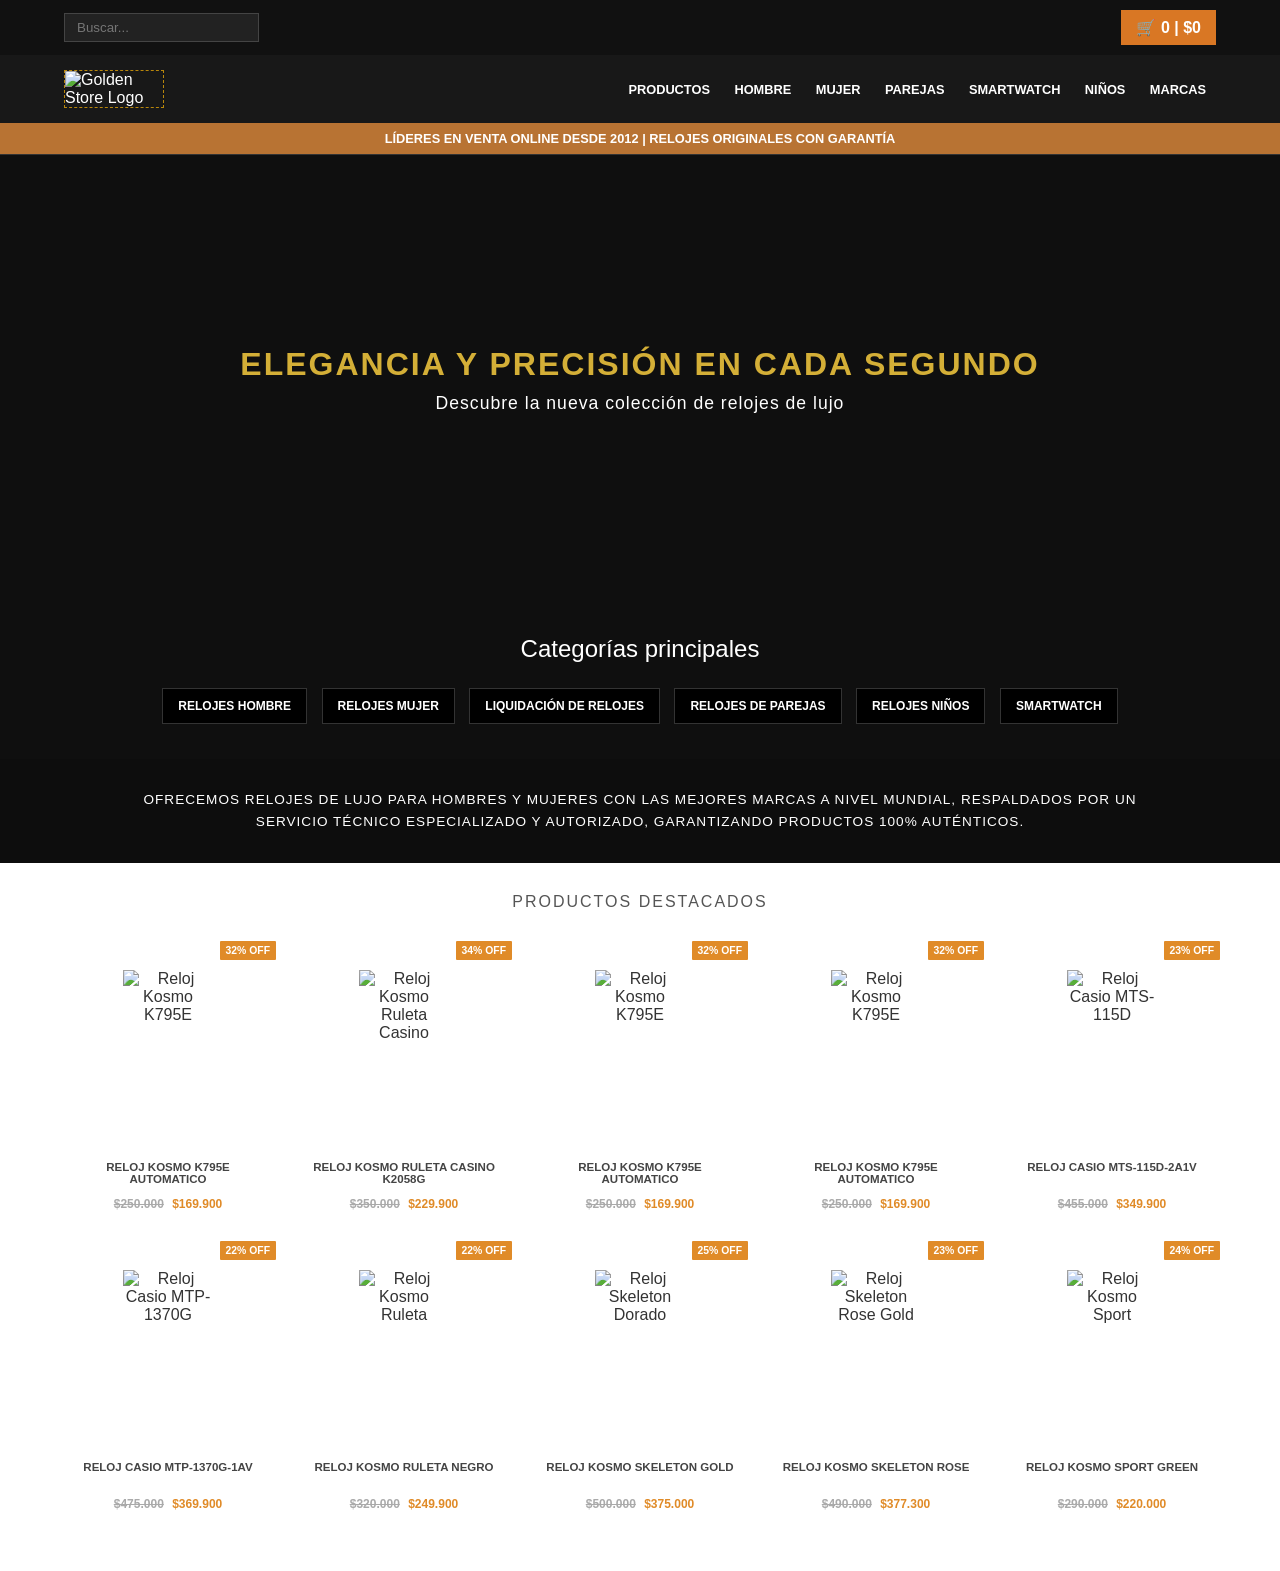
==== index.html @ 700bbf22 "subida de avances" ====
<!DOCTYPE html>
<html lang="es">

<head>
    <meta charset="UTF-8">
    <meta name="viewport" content="width=device-width, initial-scale=1.0">
    <title>Golden Store - Relojes de Lujo</title>
    <link rel="stylesheet" href="css/styles.css">
</head>

<body class="main-page">

    <!-- ENCABEZADO -->
    <header class="main-header">
        <div class="top-bar">
            <input type="text" placeholder="Buscar..." class="search-input">
            <div class="cart-box">
                🛒 <span>0</span> | $0
            </div>
        </div>

        <div class="nav-container">
            <div class="logo-box">
                <!-- REEMPLAZAR CON TU LOGO -->
                <img src="https://acdn-us.mitiendanube.com/stores/804/588/themes/common/logo-1109339747-1722646705-121a101efdd62d9919ad9bfa200c9b101722646705-480-0.webp"
                    alt="Golden Store Logo" class="logo-placeholder-small">
            </div>
            <nav class="nav-links">
                <a href="productos.html">PRODUCTOS</a>
                <a href="hombre.html">HOMBRE</a>
                <a href="mujer.html">MUJER</a>
                <a href="parejas.html">PAREJAS</a>
                <a href="smartwatch.html">SMARTWATCH</a>
                <a href="niños.html">NIÑOS</a>
                <a href="marcas.html">MARCAS</a>
            </nav>
        </div>

        <div class="announcement-bar">
            LÍDERES EN VENTA ONLINE DESDE 2012 | RELOJES ORIGINALES CON GARANTÍA
        </div>
    </header>

    <!-- BANNER PRINCIPAL CON VIDEO -->
    <section class="hero-banner">
        <div class="banner-video-container">
            <!-- Reemplaza 'video-reloj.mp4' por la ruta de tu video descargado -->
            <video autoplay muted loop playsinline class="banner-video">
                <source src="img y videos/video del baner1.mp4" type="video/mp4">
            </video>
            <div class="banner-overlay">
                <h2>ELEGANCIA Y PRECISIÓN EN CADA SEGUNDO</h2>
                <p>Descubre la nueva colección de relojes de lujo</p>
            </div>
        </div>
    </section>

    <!-- CATEGORÍAS PRINCIPALES -->
    <section class="categories-section">
        <h2>Categorías principales</h2>
        <div class="category-grid">
            <a href="hombre.html"><button>RELOJES HOMBRE</button></a>
            <a href="mujer.html"><button>RELOJES MUJER</button></a>
            <a href="liquidacion.html"><button>LIQUIDACIÓN DE RELOJES</button></a>
            <a href="parejas.html"><button>RELOJES DE PAREJAS</button></a>
            <a href="ninos.html"><button>RELOJES NIÑOS</button></a>
            <a href="smartwatch.html"><button>SMARTWATCH</button></a>
        </div>
    </section>

    <!-- SECCIÓN DE PRODUCTOS DESTACADOS -->
    <section class="products-section">
        <!-- Banner de texto intermedio -->
        <div class="banner-info">
            <p>OFRECEMOS RELOJES DE LUJO PARA HOMBRES Y MUJERES CON LAS MEJORES MARCAS A NIVEL MUNDIAL, RESPALDADOS POR
                UN SERVICIO TÉCNICO ESPECIALIZADO Y AUTORIZADO, GARANTIZANDO PRODUCTOS 100% AUTÉNTICOS.</p>
        </div>

        <h2 class="section-title">PRODUCTOS DESTACADOS</h2>

        <!-- GRID DE 10 PRODUCTOS (2 FILAS X 5 COLUMNAS) -->
        <div class="products-grid">

            <!-- Tarjeta 1 -->
            <div class="product-card">
                <span class="discount-badge">32% OFF</span>
                <div class="img-container">
                    <!-- Espacio marcado para tu foto -->
                    <img src="https://acdn-us.mitiendanube.com/stores/804/588/products/5464894-3-485594ab2aad07e55a17599570785287-1024-1024.webp"
                        alt="Reloj Kosmo K795E" class="product-img-placeholder">
                </div>
                <h3 class="product-title">RELOJ KOSMO K795E AUTOMATICO</h3>
                <div class="product-price">
                    <span class="old-price">$250.000</span>
                    <span class="current-price">$169.900</span>
                </div>
            </div>

            <!-- Tarjeta 2 -->
            <div class="product-card">
                <span class="discount-badge">34% OFF</span>
                <div class="img-container">
                    <img src="https://acdn-us.mitiendanube.com/stores/804/588/products/mt1009-1-7d71318b96ad6e73a617600566812181-640-01-484c6f9e5a33d0035517604871776343-320-0.webp"
                        alt="Reloj Kosmo Ruleta Casino" class="product-img-placeholder">
                </div>
                <h3 class="product-title">RELOJ KOSMO RULETA CASINO K2058G</h3>
                <div class="product-price">
                    <span class="old-price">$350.000</span>
                    <span class="current-price">$229.900</span>
                </div>
            </div>

            <!-- Tarjeta 3 -->
            <div class="product-card">
                <span class="discount-badge">32% OFF</span>
                <div class="img-container">
                    <img src="https://acdn-us.mitiendanube.com/stores/804/588/products/5464894-2-9d4c5bad5b0ba0a00817599570619394-320-0.webp"
                        alt="Reloj Kosmo K795E" class="product-img-placeholder">
                </div>
                <h3 class="product-title">RELOJ KOSMO K795E AUTOMATICO</h3>
                <div class="product-price">
                    <span class="old-price">$250.000</span>
                    <span class="current-price">$169.900</span>
                </div>
            </div>

            <!-- Tarjeta 4 -->
            <div class="product-card">
                <span class="discount-badge">32% OFF</span>
                <div class="img-container">
                    <img src="https://acdn-us.mitiendanube.com/stores/804/588/products/5464894-1-ce02cc224b5d633dd817599569428367-320-0.webp"
                        alt="Reloj Kosmo K795E" class="product-img-placeholder">
                </div>
                <h3 class="product-title">RELOJ KOSMO K795E AUTOMATICO</h3>
                <div class="product-price">
                    <span class="old-price">$250.000</span>
                    <span class="current-price">$169.900</span>
                </div>
            </div>

            <!-- Tarjeta 5 -->
            <div class="product-card">
                <span class="discount-badge">23% OFF</span>
                <div class="img-container">
                    <img src="https://acdn-us.mitiendanube.com/stores/804/588/products/mts-115d-2a1v1-ef035276d5104d1dc017598817472560-320-0.webp"
                        alt="Reloj Casio MTS-115D" class="product-img-placeholder">
                </div>
                <h3 class="product-title">RELOJ CASIO MTS-115D-2A1V</h3>
                <div class="product-price">
                    <span class="old-price">$455.000</span>
                    <span class="current-price">$349.900</span>
                </div>
            </div>

            <!-- Tarjeta 6 -->
            <div class="product-card">
                <span class="discount-badge">22% OFF</span>
                <div class="img-container">
                    <img src="https://acdn-us.mitiendanube.com/stores/804/588/products/mtp-1370g-1av1-8e84335b30bfa646cb17591162403147-320-0.webp"
                        alt="Reloj Casio MTP-1370G" class="product-img-placeholder">
                </div>
                <h3 class="product-title">RELOJ CASIO MTP-1370G-1AV</h3>
                <div class="product-price">
                    <span class="old-price">$475.000</span>
                    <span class="current-price">$369.900</span>
                </div>
            </div>

            <!-- Tarjeta 7 -->
            <div class="product-card">
                <span class="discount-badge">22% OFF</span>
                <div class="img-container">
                    <img src="https://acdn-us.mitiendanube.com/stores/804/588/products/4864866-3-079ec9b828c55a708017617956526848-320-0.webp"
                        alt="Reloj Kosmo Ruleta" class="product-img-placeholder">
                </div>
                <h3 class="product-title">RELOJ KOSMO RULETA NEGRO</h3>
                <div class="product-price">
                    <span class="old-price">$320.000</span>
                    <span class="current-price">$249.900</span>
                </div>
            </div>

            <!-- Tarjeta 8 -->
            <div class="product-card">
                <span class="discount-badge">25% OFF</span>
                <div class="img-container">
                    <img src="https://acdn-us.mitiendanube.com/stores/804/588/products/4864866-2-314542e324bf3ab77917617958418824-320-0.webp"
                        alt="Reloj Skeleton Dorado" class="product-img-placeholder">
                </div>
                <h3 class="product-title">RELOJ KOSMO SKELETON GOLD</h3>
                <div class="product-price">
                    <span class="old-price">$500.000</span>
                    <span class="current-price">$375.000</span>
                </div>
            </div>

            <!-- Tarjeta 9 -->
            <div class="product-card">
                <span class="discount-badge">23% OFF</span>
                <div class="img-container">
                    <img src="https://acdn-us.mitiendanube.com/stores/804/588/products/1002523656-f0d60dac17139f8da917846883118616-320-0.webp"
                        alt="Reloj Skeleton Rose Gold" class="product-img-placeholder">
                </div>
                <h3 class="product-title">RELOJ KOSMO SKELETON ROSE</h3>
                <div class="product-price">
                    <span class="old-price">$490.000</span>
                    <span class="current-price">$377.300</span>
                </div>
            </div>

            <!-- Tarjeta 10 -->
            <div class="product-card">
                <span class="discount-badge">24% OFF</span>
                <div class="img-container">
                    <img src="https://acdn-us.mitiendanube.com/stores/804/588/products/9831e-0520-2-74c8d9e405bc6cef3e17617970070273-320-0.webp"
                        alt="Reloj Kosmo Sport" class="product-img-placeholder">
                </div>
                <h3 class="product-title">RELOJ KOSMO SPORT GREEN</h3>
                <div class="product-price">
                    <span class="old-price">$290.000</span>
                    <span class="current-price">$220.000</span>
                </div>
            </div>

        </div>
    </section>

</body>

</html>
---- css/styles.css ----
/* ==========================================
   1. RESETEO Y ESTILOS GENERALES
   ========================================== */
   * {
    box-sizing: border-box;
    margin: 0;
    padding: 0;
    font-family: 'Arial', sans-serif;
  }
  
  body {
    background-color: #0f0f0f;
    color: #ffffff;
  }
  
  /* MARCADORES PARA TUS IMÁGENES / LOGOS */
  .logo-placeholder {
    max-width: 160px;
    border: 2px dashed #b8860b;
    padding: 5px;
    margin-bottom: 15px;
  }
  
  .logo-placeholder-small {
    max-width: 100px;
    border: 1px dashed #b8860b;
  }
  
  /* ==========================================
     2. PÁGINA DE LOGIN (login.html)
     ========================================== */
  .login-page {
    display: flex;
    justify-content: center;
    align-items: center;
    min-height: 100vh;
    background: #121212;
  }
  
  .login-card {
    background: #1a1a1a;
    padding: 40px;
    border-radius: 8px;
    border: 1px solid #333;
    width: 100%;
    max-width: 380px;
    text-align: center;
    box-shadow: 0 10px 30px rgba(0, 0, 0, 0.7);
  }
  
  .login-card h2 {
    font-size: 1.1rem;
    text-transform: uppercase;
    margin-bottom: 20px;
    letter-spacing: 1px;
  }
  
  .input-group {
    text-align: left;
    margin-bottom: 15px;
  }
  
  .input-group label {
    display: block;
    font-size: 0.8rem;
    color: #bbb;
    margin-bottom: 5px;
  }
  
  .input-group input {
    width: 100%;
    padding: 10px;
    background: #262626;
    border: 1px solid #444;
    color: #fff;
    border-radius: 4px;
    outline: none;
  }
  
  .btn-ingresar {
    display: block;
    width: 100%;
    padding: 12px;
    background: #b8860b;
    color: #000;
    font-weight: bold;
    text-decoration: none;
    border-radius: 4px;
    margin-top: 20px;
    text-align: center;
    transition: 0.3s ease;
  }
  
  .btn-ingresar:hover {
    background: #ffd700;
  }
  
  /* ==========================================
     3. PÁGINA DE CARGA Y SPINNER (loading.html)
     ========================================== */
  .loading-page {
    display: flex;
    justify-content: center;
    align-items: center;
    min-height: 100vh;
    background-color: #0d0d0d;
  }
  
  .spinner-box {
    text-align: center;
  }
  
  /* Reloj maquetado con CSS */
  .clock-spinner {
    width: 85px;
    height: 85px;
    border: 4px solid #b8860b;
    border-radius: 50%;
    position: relative;
    margin: 0 auto 20px auto;
    box-shadow: 0 0 25px rgba(184, 134, 11, 0.5);
  }
  
  .hand {
    position: absolute;
    background: #b8860b;
    border-radius: 2px;
    transform-origin: bottom center;
    left: 50%;
    bottom: 50%;
  }
  
  /* La manecilla del reloj gira completando giros continuos durante los 3.5s */
  .hour-hand {
    width: 4px;
    height: 25px;
    margin-left: -2px;
    animation: spin 1.8s linear infinite;
  }
  
  .minute-hand {
    width: 2px;
    height: 36px;
    margin-left: -1px;
    animation: spin 0.5s linear infinite;
  }
  
  .loading-text {
    color: #b8860b;
    font-size: 0.95rem;
    letter-spacing: 3px;
    font-weight: bold;
    animation: pulseText 1.2s infinite ease-in-out;
  }
  
  /* Animaciones */
  @keyframes spin {
    from { transform: rotate(0deg); }
    to { transform: rotate(360deg); }
  }
  
  @keyframes pulseText {
    0%, 100% { opacity: 0.4; }
    50% { opacity: 1; }
  }
  
  /* ==========================================
     4. TIENDA PRINCIPAL (index.html)
     ========================================== */
  .main-header {
    background: #181818;
    border-bottom: 1px solid #333;
  }
  
  .top-bar {
    display: flex;
    justify-content: space-between;
    align-items: center;
    padding: 10px 5%;
    background: #111;
  }
  
  .search-input {
    padding: 6px 12px;
    background: #222;
    border: 1px solid #444;
    color: #fff;
  }
  
  .cart-box {
    background: #d97724;
    padding: 8px 15px;
    font-weight: bold;
  }
  
  .nav-container {
    display: flex;
    align-items: center;
    justify-content: space-between;
    padding: 15px 5%;
  }
  
  .nav-links a {
    color: #fff;
    text-decoration: none;
    margin: 0 10px;
    font-size: 0.8rem;
    font-weight: bold;
  }
  
  .announcement-bar {
    background: #b87333;
    text-align: center;
    padding: 8px;
    font-size: 0.8rem;
    font-weight: bold;
  }
  
  .hero-banner {
    padding: 40px 5%;
    text-align: center;
  }
  
  .banner-placeholder {
    border: 2px dashed #555;
    padding: 60px 20px;
    background: #181818;
  }
  
  .categories-section {
    padding: 30px 5%;
    text-align: center;
  }
  
  .categories-section h2 {
    margin-bottom: 20px;
    font-weight: normal;
  }
  
  .category-grid button {
    background: #000;
    color: #fff;
    border: 1px solid #333;
    padding: 10px 15px;
    margin: 5px;
    cursor: pointer;
    font-size: 0.75rem;
    font-weight: bold;
  }
  /* ==========================================
   5. SECCIÓN DE PRODUCTOS (GRID DE 5 COLUMNAS)
   ========================================== */
.products-section {
    background-color: #ffffff; /* Fondo blanco igual a la imagen original */
    color: #333;
    padding-bottom: 50px;
  }
  
  /* Banner de texto informativo en fondo negro */
  .banner-info {
    background-color: #0d0d0d;
    color: #ffffff;
    text-align: center;
    padding: 30px 10%;
    font-size: 0.85rem;
    line-height: 1.6;
    letter-spacing: 1px;
  }
  
  .section-title {
    text-align: center;
    font-size: 1rem;
    letter-spacing: 2px;
    color: #555;
    margin: 30px 0;
    text-transform: uppercase;
    font-weight: normal;
  }
  
  /* Distribución de 5 columnas usando CSS Grid */
  .products-grid {
    display: grid;
    grid-template-columns: repeat(5, 1fr); /* 5 columnas iguales */
    gap: 20px;
    max-width: 1200px;
    margin: 0 auto;
    padding: 0 20px;
  }
  
  /* Tarjeta individual de producto */
  .product-card {
    position: relative;
    background-color: #fff;
    text-align: center;
    padding: 10px;
    display: flex;
    flex-direction: column;
    align-items: center;
    transition: transform 0.2s ease;
  }
  
  .product-card:hover {
    transform: translateY(-4px); /* Efecto elevación al pasar el ratón */
  }
  
  /* Badge / Etiqueta de Descuento en la esquina */
  .discount-badge {
    position: absolute;
    top: 0;
    right: 0;
    background-color: #e08b28; /* Naranja/Dorado característico */
    color: #fff;
    font-size: 0.65rem;
    font-weight: bold;
    padding: 4px 6px;
    border-radius: 1px;
  }
  
  /* Contenedor e imágenes */
  .img-container {
    width: 100%;
    height: 180px;
    display: flex;
    justify-content: center;
    align-items: center;
    margin-top: 15px;
    margin-bottom: 15px;
  }
  
  .product-img-placeholder {
    max-height: 100%;
    max-width: 100%;
    object-fit: contain;
    border: 1px  #ccc; /* Guía para ver el espacio de la foto */
    padding: 4px;
  }
  
  /* Título de los productos */
  .product-title {
    font-size: 0.72rem;
    color: #444;
    font-weight: bold;
    margin-bottom: 8px;
    height: 28px; /* Mantiene alineados los títulos de 2 líneas */
    display: -webkit-box;
    -webkit-line-clamp: 2;
    -webkit-box-orient: vertical;
    overflow: hidden;
  }
  
  /* Precios */
  .product-price {
    font-size: 0.75rem;
    font-weight: bold;
  }
  
  .old-price {
    color: #aaa;
    text-decoration: line-through;
    margin-right: 5px;
  }
  
  .current-price {
    color: #e08b28; /* Dorado/Naranja de oferta */
  }
  
  /* Adaptación responsive para pantallas más pequeñas */
  @media (max-width: 1024px) {
    .products-grid {
      grid-template-columns: repeat(3, 1fr); /* 3 columnas en tablets */
    }
  }
  
  @media (max-width: 600px) {
    .products-grid {
      grid-template-columns: repeat(2, 1fr); /* 2 columnas en celulares */
    }
  }
  /* BANNER PRINCIPAL CON VIDEO */
.hero-banner {
  width: 100%;
  height: 450px; /* Ajusta la altura a tu gusto */
  position: relative;
  overflow: hidden;
}

.banner-video-container {
  width: 100%;
  height: 100%;
  position: relative;
  display: flex;
  align-items: center;
  justify-content: center;
}

.banner-video {
  position: absolute;
  top: 50%;
  left: 50%;
  min-width: 100%;
  min-height: 100%;
  transform: translate(-50%, -50%);
  object-fit: cover;
  z-index: 1;
}

.banner-overlay {
  position: relative;
  z-index: 2;
  width: 100%;
  height: 100%;
  display: flex;
  flex-direction: column;
  justify-content: center;
  align-items: center;
  text-align: center;
  padding: 20px;
}

.banner-overlay h2 {
  color: #d4af37; /* Color dorado */
  font-size: 2rem;
  letter-spacing: 2px;
  margin-bottom: 10px;
  text-transform: uppercase;
}

.banner-overlay p {
  color: #ffffff;
  font-size: 1.1rem;
  letter-spacing: 1px;
}
/* ==========================================
   1. BANNER CON GALERÍA AUTOMÁTICA EN CSS PURO
   ========================================== */
   .top-gallery-banner {
    width: 100%;
    height: 450px;
    position: relative;
    overflow: hidden;
    background-color: #0d0d0d;
  }
  
  .css-slider {
    width: 100%;
    height: 100%;
    position: relative;
  }
  
  .slide {
    position: absolute;
    top: 0;
    left: 0;
    width: 100%;
    height: 100%;
    background-size: cover;
    background-position: center;
    opacity: 0;
    animation: cssGallery 12s infinite;
  }
  
  /* Rutas de imágenes de la galería del Banner */
  .slide.bg1 {
    background-image: url('https://luxus.com.co/wp-content/uploads/2023/05/2-1.png');
    animation-delay: 0s;
  }
  
  .slide.bg2 {
    background-image: url('https://www.pulsocol.com/cdn/shop/files/825_plata_azul.png?v=1782242261&width=533');
    animation-delay: 3s;
  }
  
  .slide.bg3 {
    background-image: url('https://encrypted-tbn0.gstatic.com/images?q=tbn:ANd9GcSp7MEE0gsI6whPCcMZhzARbDqvWRv-3C-NlRiD8Ce8DyYevtiJm5HzgpfF&s=10');
    animation-delay: 6s;
  }
  .slide.bg4 {
    background-image: url('https://encrypted-tbn0.gstatic.com/images?q=tbn:ANd9GcQKnZ8E3-a3CPowbOcv_2p5upPUJICz5cpk5iBHPHr-1t7dnWHmqSYR3MU&s=10');
    animation-delay: 9s;
  }
  .slide.bg5 {
    background-image: url('https://encrypted-tbn0.gstatic.com/images?q=tbn:ANd9GcQW-OtM7Ke4jpIE7SLAO1KYQDwnrJKusdOrdBWZeSdCtZiMbV7075kjIAU&s=10');
    animation-delay: 12s;
  }
  /* Animación de fundido suave */
  @keyframes cssGallery {
    0% { opacity: 0; }
    10% { opacity: 1; }
    33% { opacity: 1; }
    43% { opacity: 0; }
    100% { opacity: 0; }
  }
  
  .banner-overlay-text {
    position: absolute;
    top: 0;
    left: 0;
    width: 100%;
    height: 100%;
    background: rgba(0, 0, 0, 0.5); /* Sombra para legibilidad del texto */
    display: flex;
    flex-direction: column;
    justify-content: center;
    align-items: center;
    text-align: center;
    padding: 20px;
    z-index: 2;
  }
  
  .banner-overlay-text h2 {
    color: #d4af37;
    font-size: 2.2rem;
    letter-spacing: 3px;
    margin-bottom: 10px;
    text-shadow: 0 2px 4px rgba(0, 0, 0, 0.8);
  }
  
  .banner-overlay-text p {
    color: #ffffff;
    font-size: 1.1rem;
    letter-spacing: 1px;
  }
  
  /* ==========================================
     2. EFECTO HOVER EN PRODUCTOS CON CSS PURO
     ========================================== */
  .img-container {
    position: relative;
    width: 100%;
    height: 180px;
    display: flex;
    justify-content: center;
    align-items: center;
  }
  
  .img-container img {
    position: absolute;
    top: 0;
    left: 50%;
    transform: translateX(-50%);
    max-height: 450px;
    max-width: 100%;
    object-fit: contain;
    transition: opacity 0.4s ease-in-out, transform 0.3s ease;
  }
  
  /* La segunda imagen se oculta por defecto */
  .img-container .img-hover {
    opacity: 0;
  }
  
  /* Al pasar el ratón por encima del contenedor de la tarjeta */
  .product-card:hover .img-main {
    opacity: 0; /* Desaparece la primera */
  }
  
  .product-card:hover .img-hover {
    opacity: 1; /* Aparece la segunda */
    transform: translateX(-50%) scale(1.05); /* Efecto leve de zoom */
  }
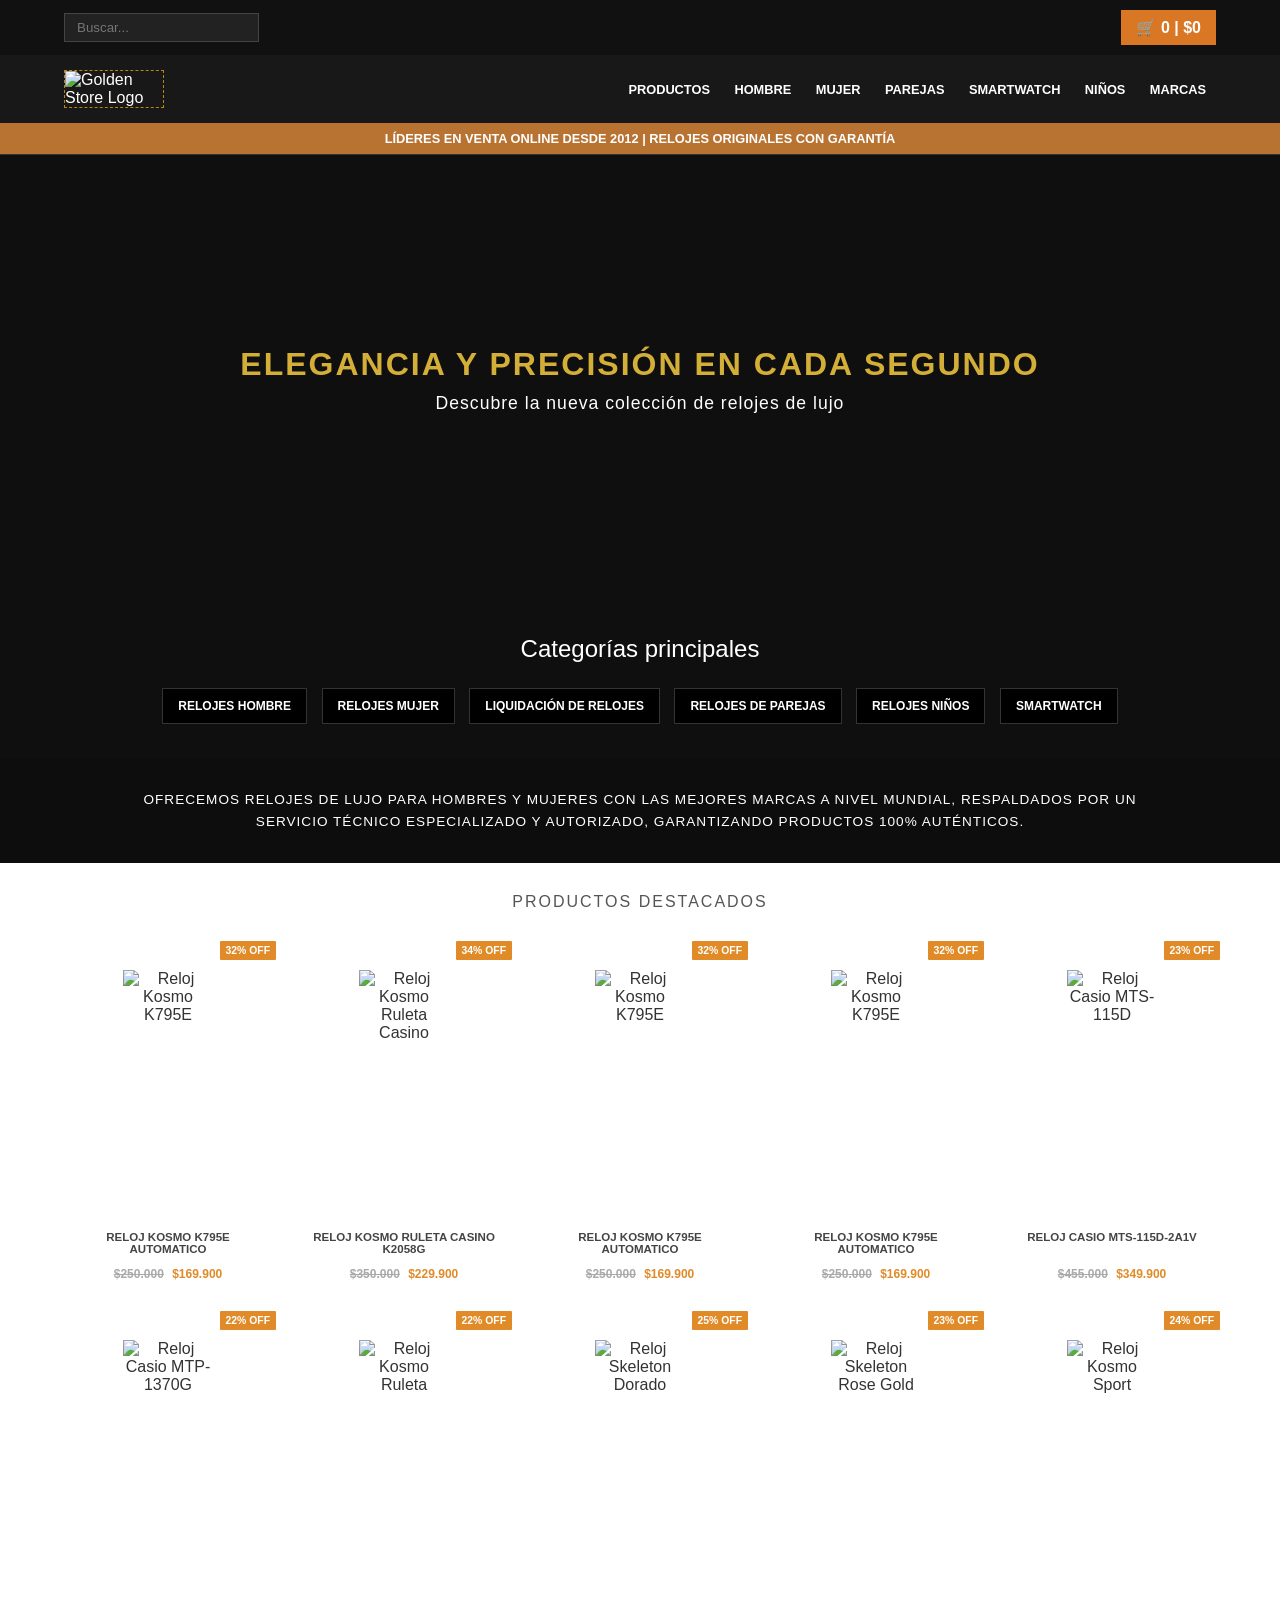
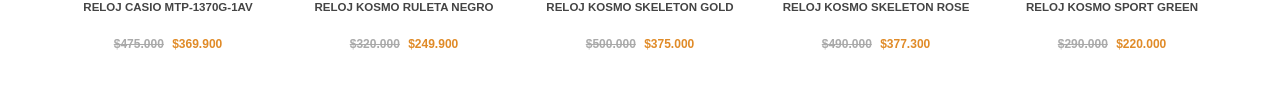
==== commit 3ddeccc9: "rte" ====
--- a/index.html
+++ b/index.html
@@ -31,7 +31,7 @@
                 <a href="mujer.html">MUJER</a>
                 <a href="parejas.html">PAREJAS</a>
                 <a href="smartwatch.html">SMARTWATCH</a>
-                <a href="niños.html">NIÑOS</a>
+                <a href="ninos.html">NIÑOS</a>
                 <a href="marcas.html">MARCAS</a>
             </nav>
         </div>
--- a/css/styles.css
+++ b/css/styles.css
@@ -319,7 +319,7 @@
   /* Contenedor e imágenes */
   .img-container {
     width: 100%;
-    height: 180px;
+    height: 250px;
     display: flex;
     justify-content: center;
     align-items: center;
@@ -343,7 +343,6 @@
     margin-bottom: 8px;
     height: 28px; /* Mantiene alineados los títulos de 2 líneas */
     display: -webkit-box;
-    -webkit-line-clamp: 2;
     -webkit-box-orient: vertical;
     overflow: hidden;
   }
@@ -527,7 +526,7 @@
   .img-container {
     position: relative;
     width: 100%;
-    height: 180px;
+    height: 250px;
     display: flex;
     justify-content: center;
     align-items: center;
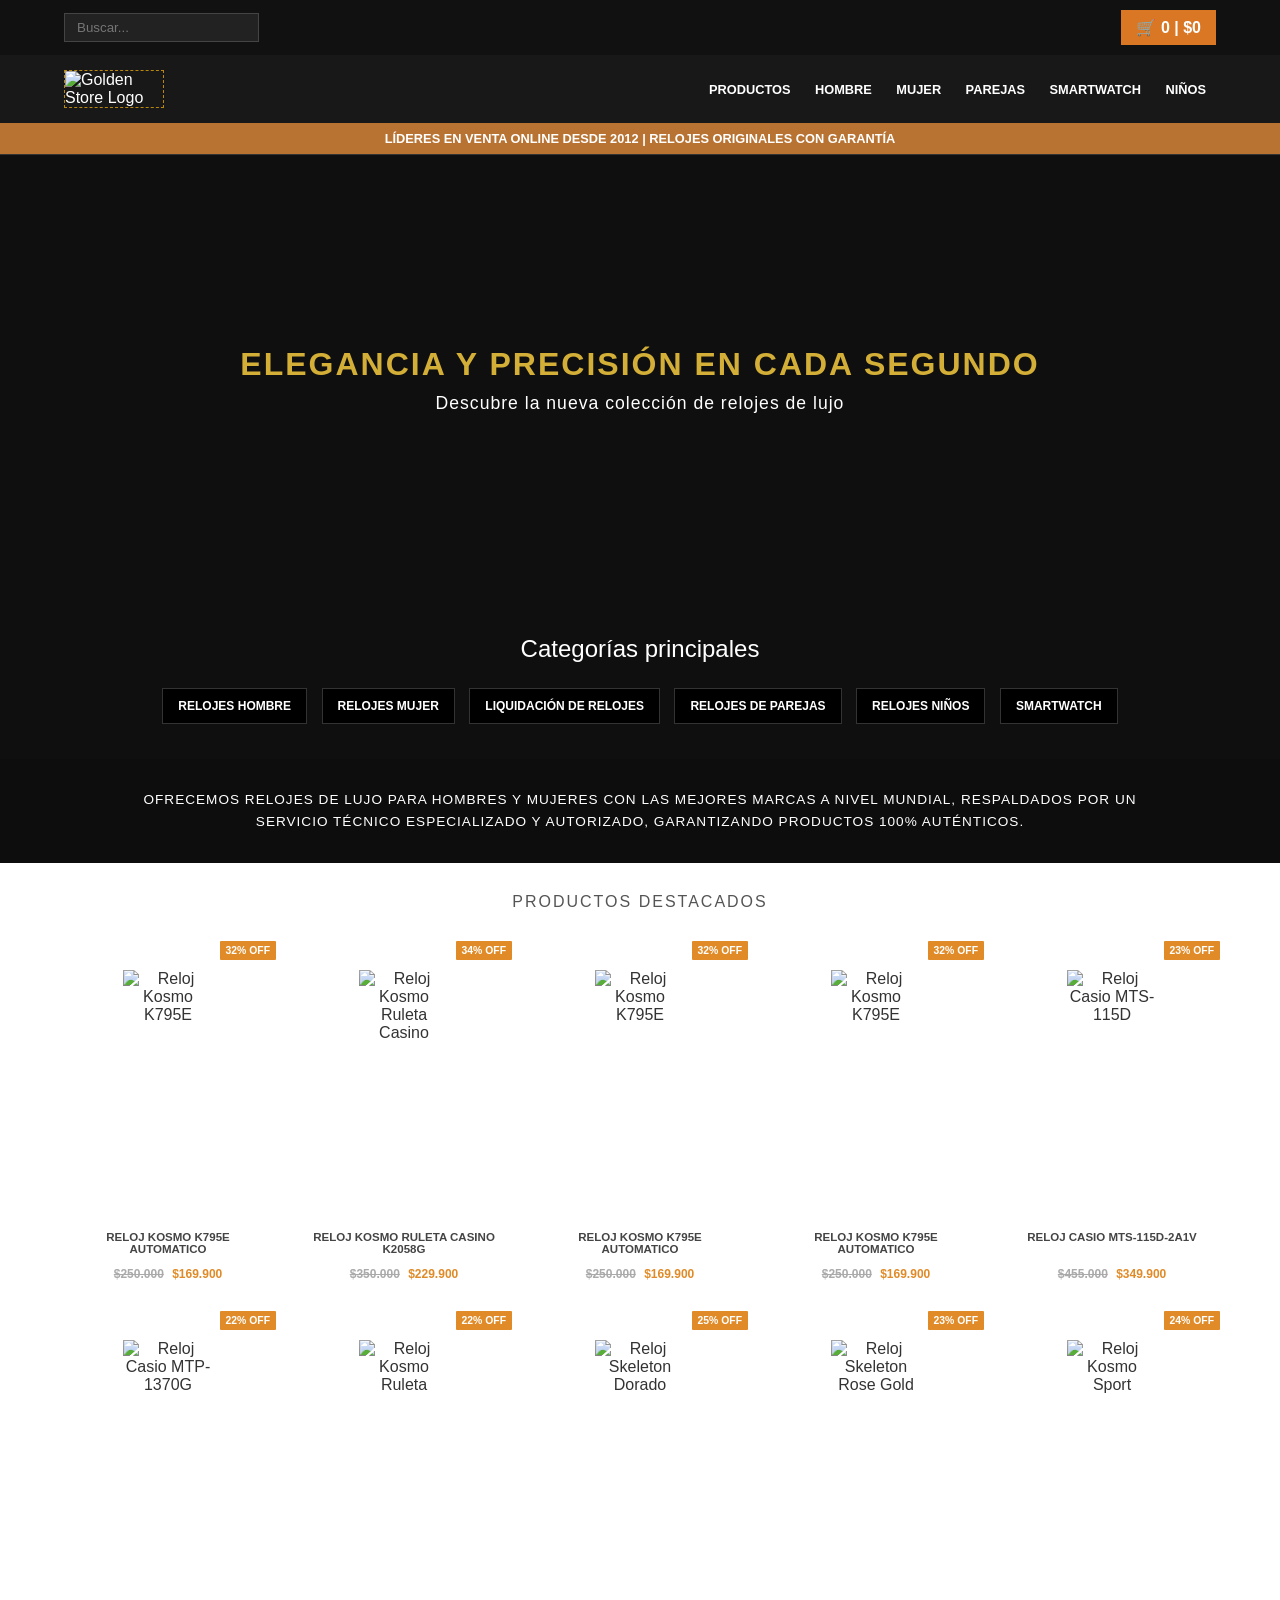
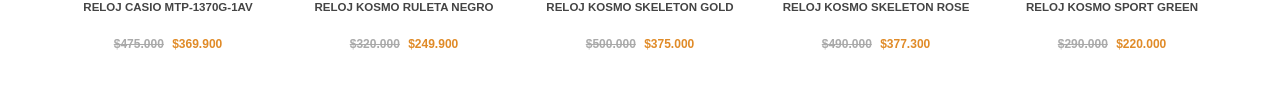
==== commit e6166fb0: "subida3" ====
--- a/index.html
+++ b/index.html
@@ -32,7 +32,6 @@
                 <a href="parejas.html">PAREJAS</a>
                 <a href="smartwatch.html">SMARTWATCH</a>
                 <a href="ninos.html">NIÑOS</a>
-                <a href="marcas.html">MARCAS</a>
             </nav>
         </div>
 
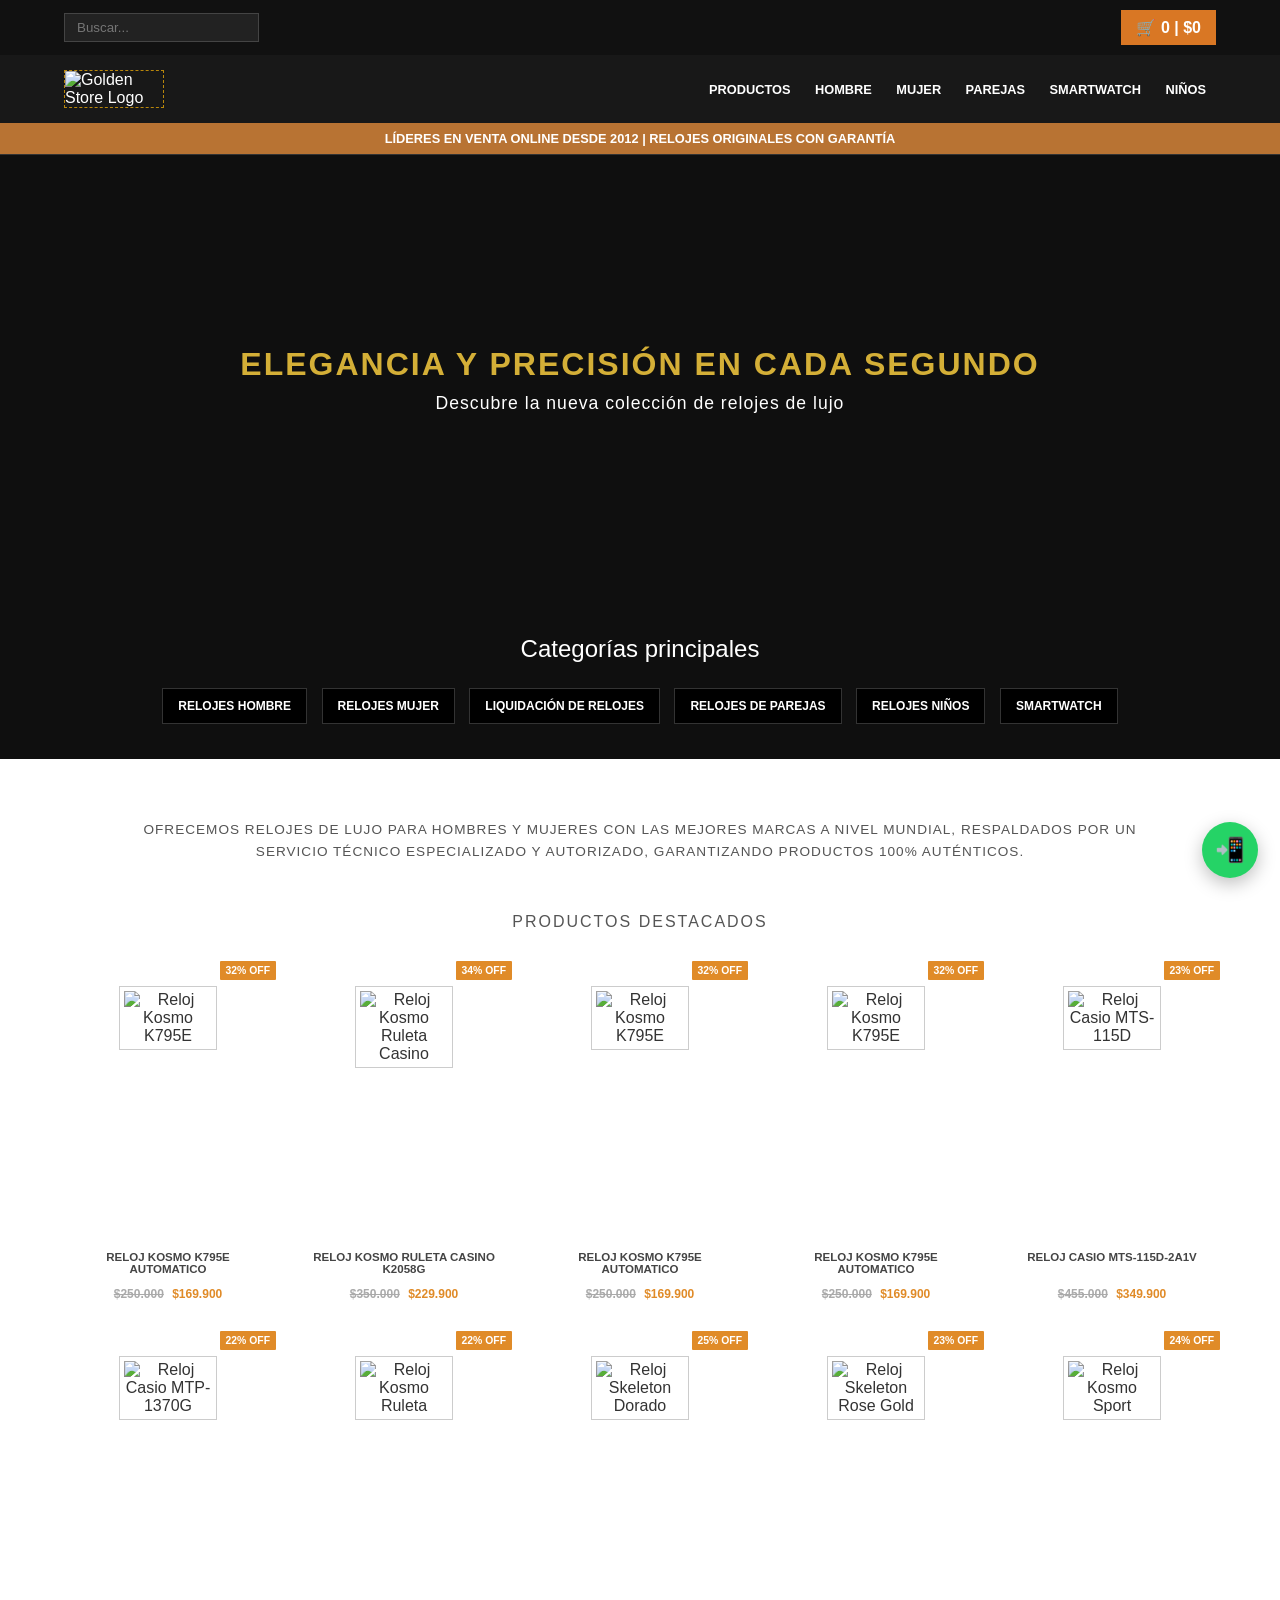
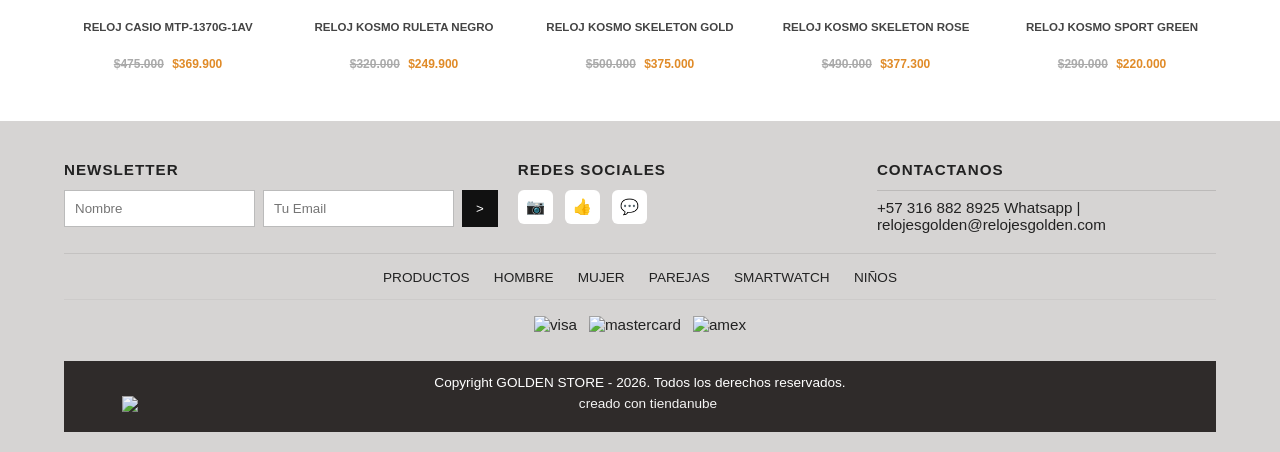
==== commit efbf44b7: "subida 7" ====
--- a/index.html
+++ b/index.html
@@ -222,7 +222,54 @@
             </div>
 
         </div>
-    </section>
+        </section>
+
+<!-- FOOTER: consistent across pages -->
+<footer class="site-footer">
+    <div class="footer-top">
+        <div class="footer-newsletter">
+            <h4>NEWSLETTER</h4>
+            <form class="newsletter-form" action="#">
+                <input type="text" placeholder="Nombre">
+                <input type="email" placeholder="Tu Email">
+                <button type="submit">&gt;</button>
+            </form>
+        </div>
+        <div class="footer-social">
+            <h4>REDES SOCIALES</h4>
+            <div class="social-icons">
+                <span>📷</span>
+                <span>👍</span>
+                <span>💬</span>
+            </div>
+        </div>
+        <div class="footer-contact">
+            <h4>CONTACTANOS</h4>
+            <p>+57 316 882 8925 Whatsapp | relojesgolden@relojesgolden.com</p>
+        </div>
+    </div>
+    <div class="footer-nav">
+        <a href="productos.html">PRODUCTOS</a>
+        <a href="hombre.html">HOMBRE</a>
+        <a href="mujer.html">MUJER</a>
+        <a href="parejas.html">PAREJAS</a>
+        <a href="smartwatch.html">SMARTWATCH</a>
+        <a href="ninos.html">NIÑOS</a>
+    </div>
+    <div class="footer-payments">
+        <img src="https://d26lpennugtm8s.cloudfront.net/assets/common/img/logos/payment/new_logos_payment/visa@2x.png" alt="visa">
+        <img src="https://d26lpennugtm8s.cloudfront.net/assets/common/img/logos/payment/new_logos_payment/mastercard@2x.png" alt="mastercard">
+        <img src="https://d26lpennugtm8s.cloudfront.net/assets/common/img/logos/payment/new_logos_payment/amex@2x.png" alt="amex">
+    </div>
+        <div class="bottom-bar">
+            Copyright GOLDEN STORE - 2026. Todos los derechos reservados.
+            <img src="https://via.placeholder.com/140x22?text=tiendanube" alt="creado con tiendanube">
+        </div>
+</footer>
+
+
+<!-- Floating WhatsApp button (site-wide) -->
+<a href="https://wa.me/573168828925" class="whatsapp-float" target="_blank" rel="noopener">📲</a>
 
 </body>
 
--- a/css/styles.css
+++ b/css/styles.css
@@ -170,6 +170,10 @@
   .main-header {
     background: #181818;
     border-bottom: 1px solid #333;
+    position: sticky; /* Mantener el header visible */
+    top: 0;
+    z-index: 1000;
+    transition: transform 0.25s ease; /* preparado para hide-on-scroll con JS opcional */
   }
   
   .top-bar {
@@ -251,17 +255,17 @@
    5. SECCIÓN DE PRODUCTOS (GRID DE 5 COLUMNAS)
    ========================================== */
 .products-section {
-    background-color: #ffffff; /* Fondo blanco igual a la imagen original */
-    color: #333;
-    padding-bottom: 50px;
+  background-color: #ffffff; /* Fondo blanco igual a la imagen original */
+  color: #333;
+  padding: 40px 0; /* espacio arriba y abajo para evitar cortes negros */
   }
   
   /* Banner de texto informativo en fondo negro */
   .banner-info {
-    background-color: #0d0d0d;
-    color: #ffffff;
-    text-align: center;
-    padding: 30px 10%;
+    background-color: transparent; /* evitar franja negra entre secciones */
+    color: #555;
+    text-align: center;
+    padding: 20px 10%;
     font-size: 0.85rem;
     line-height: 1.6;
     letter-spacing: 1px;
@@ -300,7 +304,7 @@
   }
   
   .product-card:hover {
-    transform: translateY(-4px); /* Efecto elevación al pasar el ratón */
+    transform: none; /* Sin elevación */
   }
   
   /* Badge / Etiqueta de Descuento en la esquina */
@@ -327,11 +331,11 @@
     margin-bottom: 15px;
   }
   
-  .product-img-placeholder {
+    .product-img-placeholder {
     max-height: 100%;
     max-width: 100%;
     object-fit: contain;
-    border: 1px  #ccc; /* Guía para ver el espacio de la foto */
+    border: 1px solid #ccc; /* Guía para ver el espacio de la foto */
     padding: 4px;
   }
   
@@ -352,6 +356,51 @@
     font-size: 0.75rem;
     font-weight: bold;
   }
+
+  .product-link { display:inline-block; margin-top:8px; background:#b8860b; color:#000; padding:6px 10px; text-decoration:none; font-weight:700; border-radius:3px; }
+  .product-link:hover { background:#d4af37; }
+
+  /* Card hover (subtle) and modal-open scale handled by JS animation */
+  .product-card {
+    transition: transform 220ms ease, box-shadow 220ms ease;
+  }
+  .product-card:hover {
+    transform: none;
+    box-shadow: none;
+    z-index: auto;
+  }
+
+  /* Simple hover overlay showing small specs using data-specs attribute (no JS) */
+  .product-card { position: relative; overflow: visible; }
+  .product-card::after {
+    content: attr(data-specs);
+    position: absolute;
+    left: 10px;
+    right: 10px;
+    bottom: 10px;
+    background: rgba(255,255,255,0.95);
+    color: #222;
+    padding: 8px 10px;
+    border-radius: 6px;
+    font-size: 0.83rem;
+    box-shadow: 0 6px 18px rgba(0,0,0,0.08);
+    opacity: 0;
+    transform: translateY(8px);
+    transition: opacity 180ms ease, transform 180ms ease;
+    pointer-events: none;
+  }
+  .product-card:hover::after { opacity: 1; transform: translateY(0); }
+
+  /* Image lift on hover to make elevation more visible (subtle) */
+  .product-img-placeholder { transition: transform 260ms ease, box-shadow 260ms ease; }
+  .product-card:hover .product-img-placeholder { transform: none; box-shadow: none; }
+
+  /* Button micro-elevation (subtle) */
+  .product-link { transition: transform 160ms ease, box-shadow 160ms ease; }
+  .product-link:hover { transform: none; box-shadow: none; }
+
+  /* Modal CSS removed for static mockup (no JS) */
+
   
   .old-price {
     color: #aaa;
@@ -556,4 +605,88 @@
   .product-card:hover .img-hover {
     opacity: 1; /* Aparece la segunda */
     transform: translateX(-50%) scale(1.05); /* Efecto leve de zoom */
-  }+  }
+
+/* ==========================================
+   FOOTER GLOBAL Y DECORACIONES ANIMADAS
+   ========================================== */
+.site-footer {
+  background: #d6d4d3; /* gris claro como en la imagen */
+  color: #222;
+  padding: 40px 5% 20px;
+  font-size: 0.95rem;
+}
+.site-footer a { color: inherit; text-decoration: none; }
+.footer-top {
+  display: flex;
+  gap: 20px;
+  align-items: flex-start;
+  justify-content: space-between;
+  max-width: 1200px;
+  margin: 0 auto 20px;
+}
+.footer-newsletter, .footer-social, .footer-contact {
+  flex: 1 1 30%;
+}
+.footer-newsletter h4, .footer-social h4, .footer-contact h4 {
+  text-transform: uppercase;
+  letter-spacing: 1px;
+  font-weight: 700;
+  margin-bottom: 12px;
+}
+.newsletter-form { display:flex; gap:8px; }
+.newsletter-form input { padding:10px; border:1px solid #bbb; background:#fff; flex:1; }
+.newsletter-form button { background:#111; color:#fff; border:none; padding:10px 14px; cursor:pointer; }
+.footer-nav { text-align:center; padding:14px 0; border-top:1px solid rgba(0,0,0,0.08); border-bottom:1px solid rgba(0,0,0,0.04); background:transparent; }
+.footer-nav a { margin:0 10px; font-size:0.85rem; color:#222; }
+.footer-payments { display:flex; justify-content:center; gap:12px; padding:16px 0; }
+.footer-bottom { text-align:center; padding:12px 0 0; font-size:0.85rem; color:#111; }
+
+/* Footer: remove decorative animations to match provided design */
+.footer-contact p { border-top:1px solid rgba(0,0,0,0.12); padding-top:8px; margin-top:6px; }
+.footer-contact p + p { border-top:none; padding-top:6px; }
+
+/* Dark bottom bar like the screenshot */
+.site-footer .bottom-bar {
+  background:#2f2b2a;
+  color:#fff;
+  text-align:center;
+  padding:14px 5%;
+  margin-top:12px;
+  font-size:0.85rem;
+}
+.site-footer .bottom-bar img{ display:block; margin:6px auto 0; height:22px; opacity:0.95 }
+
+/* Small pulsing social icons */
+.social-icons span { display:inline-block; margin-right:8px; padding:8px; border-radius:6px; background:#fff; }
+.social-icons span:hover { transform:translateY(-4px); box-shadow:0 6px 18px rgba(0,0,0,0.12); transition:0.25s; }
+
+@media (max-width:800px){
+  .footer-top{ flex-direction:column; gap:16px; }
+  .footer-newsletter, .footer-social, .footer-contact{ width:100%; }
+  .products-grid{ grid-template-columns: repeat(2,1fr);} 
+}
+
+/* Floating WhatsApp button */
+.whatsapp-float {
+  position: fixed;
+  bottom: 22px;
+  right: 22px;
+  width: 56px;
+  height: 56px;
+  background: #25D366;
+  color: #fff;
+  border-radius: 50%;
+  display: flex;
+  align-items: center;
+  justify-content: center;
+  box-shadow: 0 6px 18px rgba(0,0,0,0.25);
+  z-index: 2000;
+  text-decoration: none;
+  font-size: 24px;
+}
+.whatsapp-float:hover { transform: translateY(-4px); transition: transform 0.18s ease; }
+
+@media (max-width:480px){
+  .whatsapp-float { width:48px; height:48px; font-size:20px; bottom:16px; right:16px; }
+}
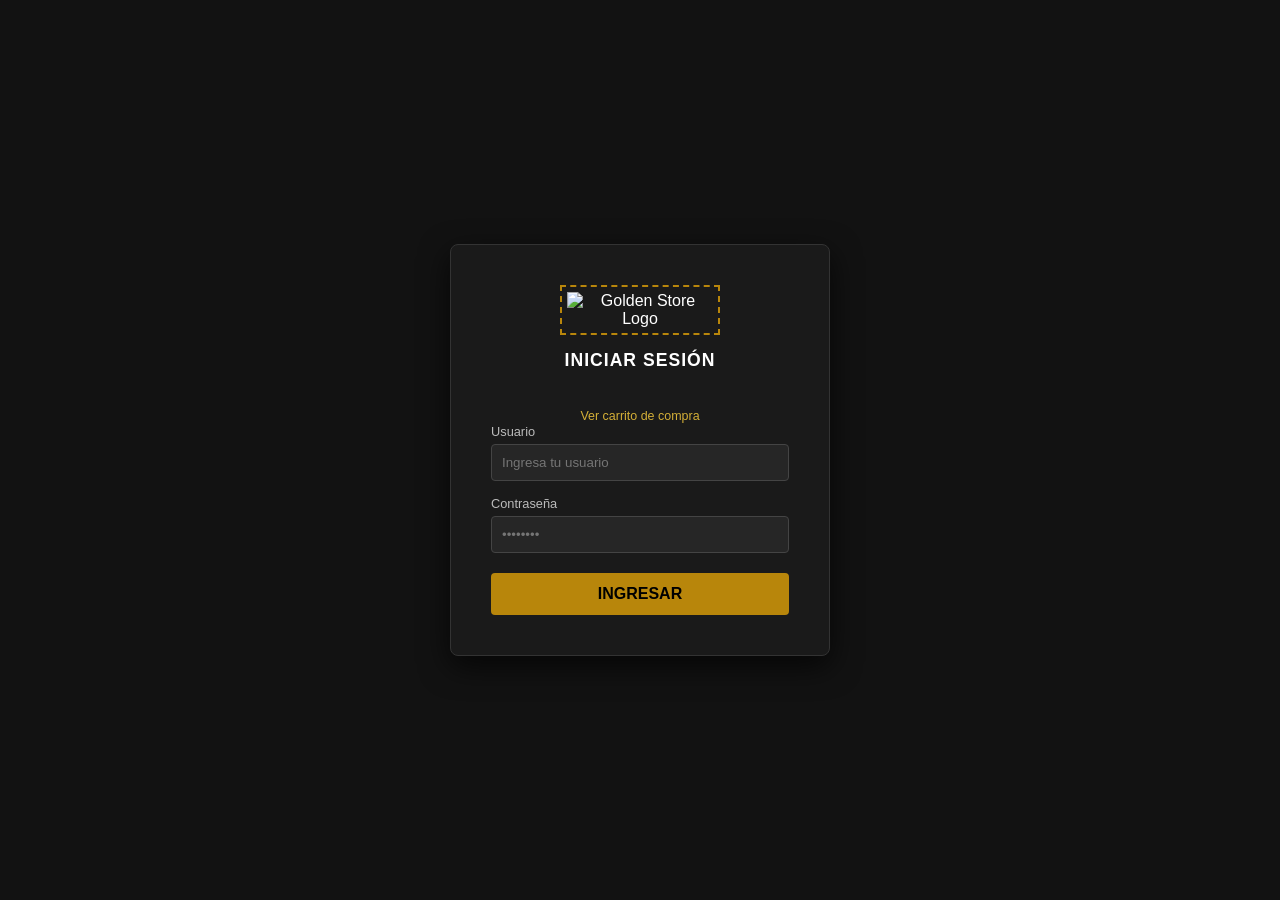
==== commit 6440467e: "subida16" ====
--- a/index.html
+++ b/index.html
@@ -1,276 +1,40 @@
 <!DOCTYPE html>
 <html lang="es">
+<head>
+  <meta charset="UTF-8">
+  <meta name="viewport" content="width=device-width, initial-scale=1.0">
+  <title>Golden Store - Login</title>
+  <link rel="stylesheet" href="css/styles.css">
+</head>
+    <body class="login-page">
 
-<head>
-    <meta charset="UTF-8">
-    <meta name="viewport" content="width=device-width, initial-scale=1.0">
-    <title>Golden Store - Relojes de Lujo</title>
-    <link rel="stylesheet" href="css/styles.css">
-</head>
+        <div class="login-card">
+          <div class="logo-box">
+            <!-- REEMPLAZAR CON TU LOGO -->
+            <img src="https://acdn-us.mitiendanube.com/stores/804/588/themes/common/logo-1109339747-1722646705-121a101efdd62d9919ad9bfa200c9b101722646705-480-0.webp" alt="Golden Store Logo" class="logo-placeholder">
+          </div>
+      
+          <h2>Iniciar Sesión</h2>
 
-<body class="main-page">
-
-    <!-- ENCABEZADO -->
-    <header class="main-header">
-        <div class="top-bar">
-            <input type="text" placeholder="Buscar..." class="search-input">
-            <div class="cart-box">
-                🛒 <span>0</span> | $0
+          <a href="carrito.html" class="login-cart-link">Ver carrito de compra</a>
+      
+          <form class="login-form">
+            <div class="input-group">
+              <label for="user">Usuario</label>
+              <input type="text" id="user" placeholder="Ingresa tu usuario" required>
             </div>
+      
+            <div class="input-group">
+              <label for="pass">Contraseña</label>
+              <input type="password" id="pass" placeholder="••••••••" required>
+            </div>
+      
+            <!-- Envía a la pantalla de carga -->
+            <a href="loading.html" class="btn-ingresar">INGRESAR</a>
+          </form>
         </div>
 
-        <div class="nav-container">
-            <div class="logo-box">
-                <!-- REEMPLAZAR CON TU LOGO -->
-                <img src="https://acdn-us.mitiendanube.com/stores/804/588/themes/common/logo-1109339747-1722646705-121a101efdd62d9919ad9bfa200c9b101722646705-480-0.webp"
-                    alt="Golden Store Logo" class="logo-placeholder-small">
-            </div>
-            <nav class="nav-links">
-                <a href="productos.html">PRODUCTOS</a>
-                <a href="hombre.html">HOMBRE</a>
-                <a href="mujer.html">MUJER</a>
-                <a href="parejas.html">PAREJAS</a>
-                <a href="smartwatch.html">SMARTWATCH</a>
-                <a href="ninos.html">NIÑOS</a>
-            </nav>
-        </div>
+            
 
-        <div class="announcement-bar">
-            LÍDERES EN VENTA ONLINE DESDE 2012 | RELOJES ORIGINALES CON GARANTÍA
-        </div>
-    </header>
-
-    <!-- BANNER PRINCIPAL CON VIDEO -->
-    <section class="hero-banner">
-        <div class="banner-video-container">
-            <!-- Reemplaza 'video-reloj.mp4' por la ruta de tu video descargado -->
-            <video autoplay muted loop playsinline class="banner-video">
-                <source src="img y videos/video del baner1.mp4" type="video/mp4">
-            </video>
-            <div class="banner-overlay">
-                <h2>ELEGANCIA Y PRECISIÓN EN CADA SEGUNDO</h2>
-                <p>Descubre la nueva colección de relojes de lujo</p>
-            </div>
-        </div>
-    </section>
-
-    <!-- CATEGORÍAS PRINCIPALES -->
-    <section class="categories-section">
-        <h2>Categorías principales</h2>
-        <div class="category-grid">
-            <a href="hombre.html"><button>RELOJES HOMBRE</button></a>
-            <a href="mujer.html"><button>RELOJES MUJER</button></a>
-            <a href="liquidacion.html"><button>LIQUIDACIÓN DE RELOJES</button></a>
-            <a href="parejas.html"><button>RELOJES DE PAREJAS</button></a>
-            <a href="ninos.html"><button>RELOJES NIÑOS</button></a>
-            <a href="smartwatch.html"><button>SMARTWATCH</button></a>
-        </div>
-    </section>
-
-    <!-- SECCIÓN DE PRODUCTOS DESTACADOS -->
-    <section class="products-section">
-        <!-- Banner de texto intermedio -->
-        <div class="banner-info">
-            <p>OFRECEMOS RELOJES DE LUJO PARA HOMBRES Y MUJERES CON LAS MEJORES MARCAS A NIVEL MUNDIAL, RESPALDADOS POR
-                UN SERVICIO TÉCNICO ESPECIALIZADO Y AUTORIZADO, GARANTIZANDO PRODUCTOS 100% AUTÉNTICOS.</p>
-        </div>
-
-        <h2 class="section-title">PRODUCTOS DESTACADOS</h2>
-
-        <!-- GRID DE 10 PRODUCTOS (2 FILAS X 5 COLUMNAS) -->
-        <div class="products-grid">
-
-            <!-- Tarjeta 1 -->
-            <div class="product-card">
-                <span class="discount-badge">32% OFF</span>
-                <div class="img-container">
-                    <!-- Espacio marcado para tu foto -->
-                    <img src="https://acdn-us.mitiendanube.com/stores/804/588/products/5464894-3-485594ab2aad07e55a17599570785287-1024-1024.webp"
-                        alt="Reloj Kosmo K795E" class="product-img-placeholder">
-                </div>
-                <h3 class="product-title">RELOJ KOSMO K795E AUTOMATICO</h3>
-                <div class="product-price">
-                    <span class="old-price">$250.000</span>
-                    <span class="current-price">$169.900</span>
-                </div>
-            </div>
-
-            <!-- Tarjeta 2 -->
-            <div class="product-card">
-                <span class="discount-badge">34% OFF</span>
-                <div class="img-container">
-                    <img src="https://acdn-us.mitiendanube.com/stores/804/588/products/mt1009-1-7d71318b96ad6e73a617600566812181-640-01-484c6f9e5a33d0035517604871776343-320-0.webp"
-                        alt="Reloj Kosmo Ruleta Casino" class="product-img-placeholder">
-                </div>
-                <h3 class="product-title">RELOJ KOSMO RULETA CASINO K2058G</h3>
-                <div class="product-price">
-                    <span class="old-price">$350.000</span>
-                    <span class="current-price">$229.900</span>
-                </div>
-            </div>
-
-            <!-- Tarjeta 3 -->
-            <div class="product-card">
-                <span class="discount-badge">32% OFF</span>
-                <div class="img-container">
-                    <img src="https://acdn-us.mitiendanube.com/stores/804/588/products/5464894-2-9d4c5bad5b0ba0a00817599570619394-320-0.webp"
-                        alt="Reloj Kosmo K795E" class="product-img-placeholder">
-                </div>
-                <h3 class="product-title">RELOJ KOSMO K795E AUTOMATICO</h3>
-                <div class="product-price">
-                    <span class="old-price">$250.000</span>
-                    <span class="current-price">$169.900</span>
-                </div>
-            </div>
-
-            <!-- Tarjeta 4 -->
-            <div class="product-card">
-                <span class="discount-badge">32% OFF</span>
-                <div class="img-container">
-                    <img src="https://acdn-us.mitiendanube.com/stores/804/588/products/5464894-1-ce02cc224b5d633dd817599569428367-320-0.webp"
-                        alt="Reloj Kosmo K795E" class="product-img-placeholder">
-                </div>
-                <h3 class="product-title">RELOJ KOSMO K795E AUTOMATICO</h3>
-                <div class="product-price">
-                    <span class="old-price">$250.000</span>
-                    <span class="current-price">$169.900</span>
-                </div>
-            </div>
-
-            <!-- Tarjeta 5 -->
-            <div class="product-card">
-                <span class="discount-badge">23% OFF</span>
-                <div class="img-container">
-                    <img src="https://acdn-us.mitiendanube.com/stores/804/588/products/mts-115d-2a1v1-ef035276d5104d1dc017598817472560-320-0.webp"
-                        alt="Reloj Casio MTS-115D" class="product-img-placeholder">
-                </div>
-                <h3 class="product-title">RELOJ CASIO MTS-115D-2A1V</h3>
-                <div class="product-price">
-                    <span class="old-price">$455.000</span>
-                    <span class="current-price">$349.900</span>
-                </div>
-            </div>
-
-            <!-- Tarjeta 6 -->
-            <div class="product-card">
-                <span class="discount-badge">22% OFF</span>
-                <div class="img-container">
-                    <img src="https://acdn-us.mitiendanube.com/stores/804/588/products/mtp-1370g-1av1-8e84335b30bfa646cb17591162403147-320-0.webp"
-                        alt="Reloj Casio MTP-1370G" class="product-img-placeholder">
-                </div>
-                <h3 class="product-title">RELOJ CASIO MTP-1370G-1AV</h3>
-                <div class="product-price">
-                    <span class="old-price">$475.000</span>
-                    <span class="current-price">$369.900</span>
-                </div>
-            </div>
-
-            <!-- Tarjeta 7 -->
-            <div class="product-card">
-                <span class="discount-badge">22% OFF</span>
-                <div class="img-container">
-                    <img src="https://acdn-us.mitiendanube.com/stores/804/588/products/4864866-3-079ec9b828c55a708017617956526848-320-0.webp"
-                        alt="Reloj Kosmo Ruleta" class="product-img-placeholder">
-                </div>
-                <h3 class="product-title">RELOJ KOSMO RULETA NEGRO</h3>
-                <div class="product-price">
-                    <span class="old-price">$320.000</span>
-                    <span class="current-price">$249.900</span>
-                </div>
-            </div>
-
-            <!-- Tarjeta 8 -->
-            <div class="product-card">
-                <span class="discount-badge">25% OFF</span>
-                <div class="img-container">
-                    <img src="https://acdn-us.mitiendanube.com/stores/804/588/products/4864866-2-314542e324bf3ab77917617958418824-320-0.webp"
-                        alt="Reloj Skeleton Dorado" class="product-img-placeholder">
-                </div>
-                <h3 class="product-title">RELOJ KOSMO SKELETON GOLD</h3>
-                <div class="product-price">
-                    <span class="old-price">$500.000</span>
-                    <span class="current-price">$375.000</span>
-                </div>
-            </div>
-
-            <!-- Tarjeta 9 -->
-            <div class="product-card">
-                <span class="discount-badge">23% OFF</span>
-                <div class="img-container">
-                    <img src="https://acdn-us.mitiendanube.com/stores/804/588/products/1002523656-f0d60dac17139f8da917846883118616-320-0.webp"
-                        alt="Reloj Skeleton Rose Gold" class="product-img-placeholder">
-                </div>
-                <h3 class="product-title">RELOJ KOSMO SKELETON ROSE</h3>
-                <div class="product-price">
-                    <span class="old-price">$490.000</span>
-                    <span class="current-price">$377.300</span>
-                </div>
-            </div>
-
-            <!-- Tarjeta 10 -->
-            <div class="product-card">
-                <span class="discount-badge">24% OFF</span>
-                <div class="img-container">
-                    <img src="https://acdn-us.mitiendanube.com/stores/804/588/products/9831e-0520-2-74c8d9e405bc6cef3e17617970070273-320-0.webp"
-                        alt="Reloj Kosmo Sport" class="product-img-placeholder">
-                </div>
-                <h3 class="product-title">RELOJ KOSMO SPORT GREEN</h3>
-                <div class="product-price">
-                    <span class="old-price">$290.000</span>
-                    <span class="current-price">$220.000</span>
-                </div>
-            </div>
-
-        </div>
-        </section>
-
-<!-- FOOTER: consistent across pages -->
-<footer class="site-footer">
-    <div class="footer-top">
-        <div class="footer-newsletter">
-            <h4>NEWSLETTER</h4>
-            <form class="newsletter-form" action="#">
-                <input type="text" placeholder="Nombre">
-                <input type="email" placeholder="Tu Email">
-                <button type="submit">&gt;</button>
-            </form>
-        </div>
-        <div class="footer-social">
-            <h4>REDES SOCIALES</h4>
-            <div class="social-icons">
-                <span>📷</span>
-                <span>👍</span>
-                <span>💬</span>
-            </div>
-        </div>
-        <div class="footer-contact">
-            <h4>CONTACTANOS</h4>
-            <p>+57 316 882 8925 Whatsapp | relojesgolden@relojesgolden.com</p>
-        </div>
-    </div>
-    <div class="footer-nav">
-        <a href="productos.html">PRODUCTOS</a>
-        <a href="hombre.html">HOMBRE</a>
-        <a href="mujer.html">MUJER</a>
-        <a href="parejas.html">PAREJAS</a>
-        <a href="smartwatch.html">SMARTWATCH</a>
-        <a href="ninos.html">NIÑOS</a>
-    </div>
-    <div class="footer-payments">
-        <img src="https://d26lpennugtm8s.cloudfront.net/assets/common/img/logos/payment/new_logos_payment/visa@2x.png" alt="visa">
-        <img src="https://d26lpennugtm8s.cloudfront.net/assets/common/img/logos/payment/new_logos_payment/mastercard@2x.png" alt="mastercard">
-        <img src="https://d26lpennugtm8s.cloudfront.net/assets/common/img/logos/payment/new_logos_payment/amex@2x.png" alt="amex">
-    </div>
-        <div class="bottom-bar">
-            Copyright GOLDEN STORE - 2026. Todos los derechos reservados.
-            <img src="https://via.placeholder.com/140x22?text=tiendanube" alt="creado con tiendanube">
-        </div>
-</footer>
-
-
-<!-- Floating WhatsApp button (site-wide) -->
-<a href="https://wa.me/573168828925" class="whatsapp-float" target="_blank" rel="noopener">📲</a>
-
-</body>
-
-</html>+            </body>
+      </html>
--- a/css/styles.css
+++ b/css/styles.css
@@ -130,7 +130,6 @@
     bottom: 50%;
   }
   
-  /* La manecilla del reloj gira completando giros continuos durante los 3.5s */
   .hour-hand {
     width: 4px;
     height: 25px;
@@ -170,10 +169,10 @@
   .main-header {
     background: #181818;
     border-bottom: 1px solid #333;
-    position: sticky; /* Mantener el header visible */
+    position: sticky;
     top: 0;
     z-index: 1000;
-    transition: transform 0.25s ease; /* preparado para hide-on-scroll con JS opcional */
+    transition: transform 0.25s ease;
   }
   
   .top-bar {
@@ -191,11 +190,69 @@
     color: #fff;
   }
   
-  .cart-box {
+.cart-box {
     background: #d97724;
     padding: 8px 15px;
-    font-weight: bold;
-  }
+  font-weight: bold;
+}
+
+.cart-link { color: inherit; text-decoration: none; }
+
+/* ==========================================
+   CARRITO ESTÁTICO (carrito.html)
+   ========================================== */
+.cart-view { min-height: 100vh; background: #101010; color: #f5f5f5; }
+.cart-brand { color: #d4af37; font-size: .8rem; font-weight: bold; letter-spacing: 2px; text-decoration: none; }
+.cart-box-current { cursor: default; }
+.shopping-cart { max-width: 1240px; margin: 0 auto; padding: 54px 5% 72px; }
+.cart-heading { display: flex; justify-content: space-between; align-items: end; gap: 24px; margin-bottom: 32px; }
+.cart-eyebrow { color: #d4af37; font-size: .72rem; font-weight: bold; letter-spacing: 1.8px; margin-bottom: 8px; }
+.cart-heading h1 { font-size: clamp(2rem, 5vw, 3rem); font-weight: 500; margin-bottom: 7px; }
+.cart-heading p:not(.cart-eyebrow) { color: #aaa; }
+.cart-continue { border-bottom: 1px solid #d4af37; color: #f5f5f5; font-size: .85rem; padding-bottom: 5px; text-decoration: none; white-space: nowrap; }
+.cart-layout { display: grid; grid-template-columns: minmax(0, 1.75fr) minmax(290px, .85fr); gap: 28px; align-items: start; }
+.cart-products, .order-summary { background: #191919; border: 1px solid #303030; }
+.cart-column-headings { color: #999; display: grid; grid-template-columns: minmax(270px, 1fr) 92px 100px 100px; gap: 16px; padding: 17px 22px; font-size: .67rem; font-weight: bold; letter-spacing: 1px; }
+.cart-product { display: grid; grid-template-columns: 104px minmax(150px, 1fr) 92px 100px 100px; align-items: center; gap: 16px; border-top: 1px solid #303030; padding: 20px 22px; }
+.cart-product-image { background: #fff; height: 105px; object-fit: contain; width: 104px; }
+.cart-product-info h2 { font-size: 1rem; font-weight: 600; margin-bottom: 7px; }
+.cart-product-info p { color: #9c9c9c; font-size: .78rem; line-height: 1.4; }
+.cart-remove { background: transparent; border: 0; color: #d4af37; cursor: pointer; font-size: .74rem; margin-top: 16px; padding: 0; text-decoration: underline; }
+.cart-price, .cart-subtotal { font-size: .86rem; font-weight: 500; }
+.quantity-control { border: 1px solid #484848; display: flex; height: 34px; justify-content: space-between; align-items: center; max-width: 94px; }
+.quantity-control button { background: transparent; border: 0; color: #ddd; cursor: pointer; font-size: 1rem; padding: 6px 10px; }
+.quantity-control span { font-size: .82rem; }
+.order-summary { padding: 25px; }
+.order-summary h2 { border-bottom: 1px solid #363636; font-size: 1.15rem; font-weight: 500; margin-bottom: 20px; padding-bottom: 17px; }
+.summary-row, .summary-total { display: flex; justify-content: space-between; font-size: .88rem; margin: 14px 0; }
+.summary-row span { color: #bdbdbd; }
+.summary-total { border-top: 1px solid #363636; font-size: 1.05rem; margin-top: 22px; padding-top: 20px; }
+.summary-total strong { color: #d4af37; }
+.order-summary small { color: #929292; display: block; font-size: .72rem; line-height: 1.4; margin: 10px 0 22px; }
+.checkout-button { background: #d4af37; border: 0; color: #111; cursor: pointer; font-size: .76rem; font-weight: bold; letter-spacing: 1px; padding: 15px; width: 100%; }
+.cart-static-note { color: #8e8e8e; font-size: .68rem; line-height: 1.4; margin: 12px 0 21px; text-align: center; }
+.cart-benefits { border-top: 1px solid #363636; color: #c8c8c8; display: grid; font-size: .73rem; gap: 10px; padding-top: 18px; }
+.login-cart-link, .loading-cart-link { color: #d4af37; display: inline-block; font-size: .78rem; margin-top: 18px; text-decoration: none; }
+
+@media (max-width: 780px) {
+  .shopping-cart { padding-top: 36px; }
+  .cart-layout { grid-template-columns: 1fr; }
+  .cart-column-headings { display: none; }
+  .cart-product { grid-template-columns: 82px 1fr; gap: 14px; position: relative; }
+  .cart-product-image { height: 90px; width: 82px; }
+  .cart-price { display: none; }
+  .cart-subtotal { bottom: 22px; position: absolute; right: 22px; }
+  .quantity-control { margin-top: 10px; }
+}
+
+@media (max-width: 480px) {
+  .cart-heading { align-items: start; flex-direction: column; }
+  .nav-container { gap: 12px; }
+  .nav-links { line-height: 2; }
+  .nav-links a { margin: 0 5px; }
+  .cart-product { padding: 16px; }
+  .cart-subtotal { right: 16px; }
+}
   
   .nav-container {
     display: flex;
@@ -221,14 +278,153 @@
   }
   
   .hero-banner {
-    padding: 40px 5%;
-    text-align: center;
+    width: 100%;
+    height: 450px;
+    position: relative;
+    overflow: hidden;
   }
   
   .banner-placeholder {
     border: 2px dashed #555;
     padding: 60px 20px;
     background: #181818;
+  }
+  
+  .banner-video-container {
+    width: 100%;
+    height: 100%;
+    position: relative;
+    display: flex;
+    align-items: center;
+    justify-content: center;
+  }
+  
+  .banner-video {
+    position: absolute;
+    top: 50%;
+    left: 50%;
+    min-width: 100%;
+    min-height: 100%;
+    transform: translate(-50%, -50%);
+    object-fit: cover;
+    z-index: 1;
+  }
+  
+  .banner-overlay {
+    position: relative;
+    z-index: 2;
+    width: 100%;
+    height: 100%;
+    display: flex;
+    flex-direction: column;
+    justify-content: center;
+    align-items: center;
+    text-align: center;
+    padding: 20px;
+  }
+  
+  .banner-overlay h2 {
+    color: #d4af37;
+    font-size: 2rem;
+    letter-spacing: 2px;
+    margin-bottom: 10px;
+    text-transform: uppercase;
+  }
+  
+  .banner-overlay p {
+    color: #ffffff;
+    font-size: 1.1rem;
+    letter-spacing: 1px;
+  }
+  
+  /* BANNER GALERÍA CSS */
+  .top-gallery-banner {
+    width: 100%;
+    height: 450px;
+    position: relative;
+    overflow: hidden;
+    background-color: #0d0d0d;
+  }
+  
+  .css-slider {
+    width: 100%;
+    height: 100%;
+    position: relative;
+  }
+  
+  .slide {
+    position: absolute;
+    top: 0;
+    left: 0;
+    width: 100%;
+    height: 100%;
+    background-size: cover;
+    background-position: center;
+    opacity: 0;
+    animation: cssGallery 12s infinite;
+  }
+  
+  .slide.bg1 {
+    background-image: url('https://luxus.com.co/wp-content/uploads/2023/05/2-1.png');
+    animation-delay: 0s;
+  }
+  
+  .slide.bg2 {
+    background-image: url('https://www.pulsocol.com/cdn/shop/files/825_plata_azul.png?v=1782242261&width=533');
+    animation-delay: 3s;
+  }
+  
+  .slide.bg3 {
+    background-image: url('https://encrypted-tbn0.gstatic.com/images?q=tbn:ANd9GcSp7MEE0gsI6whPCcMZhzARbDqvWRv-3C-NlRiD8Ce8DyYevtiJm5HzgpfF&s=10');
+    animation-delay: 6s;
+  }
+  
+  .slide.bg4 {
+    background-image: url('https://encrypted-tbn0.gstatic.com/images?q=tbn:ANd9GcQKnZ8E3-a3CPowbOcv_2p5upPUJICz5cpk5iBHPHr-1t7dnWHmqSYR3MU&s=10');
+    animation-delay: 9s;
+  }
+  
+  .slide.bg5 {
+    background-image: url('https://encrypted-tbn0.gstatic.com/images?q=tbn:ANd9GcQW-OtM7Ke4jpIE7SLAO1KYQDwnrJKusdOrdBWZeSdCtZiMbV7075kjIAU&s=10');
+    animation-delay: 12s;
+  }
+  
+  @keyframes cssGallery {
+    0% { opacity: 0; }
+    10% { opacity: 1; }
+    33% { opacity: 1; }
+    43% { opacity: 0; }
+    100% { opacity: 0; }
+  }
+  
+  .banner-overlay-text {
+    position: absolute;
+    top: 0;
+    left: 0;
+    width: 100%;
+    height: 100%;
+    background: rgba(0, 0, 0, 0.5);
+    display: flex;
+    flex-direction: column;
+    justify-content: center;
+    align-items: center;
+    text-align: center;
+    padding: 20px;
+    z-index: 2;
+  }
+  
+  .banner-overlay-text h2 {
+    color: #d4af37;
+    font-size: 2.2rem;
+    letter-spacing: 3px;
+    margin-bottom: 10px;
+    text-shadow: 0 2px 4px rgba(0, 0, 0, 0.8);
+  }
+  
+  .banner-overlay-text p {
+    color: #ffffff;
+    font-size: 1.1rem;
+    letter-spacing: 1px;
   }
   
   .categories-section {
@@ -251,18 +447,18 @@
     font-size: 0.75rem;
     font-weight: bold;
   }
+  
   /* ==========================================
-   5. SECCIÓN DE PRODUCTOS (GRID DE 5 COLUMNAS)
-   ========================================== */
-.products-section {
-  background-color: #ffffff; /* Fondo blanco igual a la imagen original */
-  color: #333;
-  padding: 40px 0; /* espacio arriba y abajo para evitar cortes negros */
-  }
-  
-  /* Banner de texto informativo en fondo negro */
+     5. SECCIÓN DE PRODUCTOS (GRID DE 5 COLUMNAS)
+     ========================================== */
+  .products-section {
+    background-color: #ffffff;
+    color: #333;
+    padding: 40px 0;
+  }
+  
   .banner-info {
-    background-color: transparent; /* evitar franja negra entre secciones */
+    background-color: transparent;
     color: #555;
     text-align: center;
     padding: 20px 10%;
@@ -281,17 +477,16 @@
     font-weight: normal;
   }
   
-  /* Distribución de 5 columnas usando CSS Grid */
   .products-grid {
     display: grid;
-    grid-template-columns: repeat(5, 1fr); /* 5 columnas iguales */
+    grid-template-columns: repeat(5, 1fr);
     gap: 20px;
     max-width: 1200px;
     margin: 0 auto;
     padding: 0 20px;
   }
   
-  /* Tarjeta individual de producto */
+  /* TARJETA INDIVIDUAL Y ANIMACIÓN DE ELEVACIÓN */
   .product-card {
     position: relative;
     background-color: #fff;
@@ -300,28 +495,33 @@
     display: flex;
     flex-direction: column;
     align-items: center;
-    transition: transform 0.2s ease;
-  }
-  
+    /* Transición suave para elevación y sombra */
+    transition: transform 0.3s ease, box-shadow 0.3s ease;
+  }
+  
+  /* Efecto Hover: Eleva la tarjeta hacia arriba sin desplazamientos laterales */
   .product-card:hover {
-    transform: none; /* Sin elevación */
-  }
-  
-  /* Badge / Etiqueta de Descuento en la esquina */
+    transform: translateY(-8px);
+    box-shadow: 0 12px 24px rgba(0, 0, 0, 0.12);
+    z-index: 5;
+  }
+  
   .discount-badge {
     position: absolute;
     top: 0;
     right: 0;
-    background-color: #e08b28; /* Naranja/Dorado característico */
+    background-color: #e08b28;
     color: #fff;
     font-size: 0.65rem;
     font-weight: bold;
     padding: 4px 6px;
     border-radius: 1px;
-  }
-  
-  /* Contenedor e imágenes */
+    z-index: 2;
+  }
+  
+  /* CONTENEDOR E IMÁGENES */
   .img-container {
+    position: relative;
     width: 100%;
     height: 250px;
     display: flex;
@@ -329,364 +529,294 @@
     align-items: center;
     margin-top: 15px;
     margin-bottom: 15px;
-  }
-  
-    .product-img-placeholder {
+    overflow: hidden;
+  }
+  
+  .img-container img,
+  .product-img-placeholder {
+    position: absolute;
+    top: 0;
+    left: 50%;
+    transform: translateX(-50%);
     max-height: 100%;
     max-width: 100%;
     object-fit: contain;
-    border: 1px solid #ccc; /* Guía para ver el espacio de la foto */
     padding: 4px;
-  }
-  
-  /* Título de los productos */
+    border: 1px solid #ccc;
+    transition: opacity 0.4s ease-in-out;
+  }
+  
+  .img-container .img-hover {
+    opacity: 0;
+  }
+  
+  /* Cambio suave de imagen en hover */
+  .product-card:hover .img-main {
+    opacity: 0;
+  }
+  
+  .product-card:hover .img-hover {
+    opacity: 1;
+  }
+  
   .product-title {
     font-size: 0.72rem;
     color: #444;
     font-weight: bold;
     margin-bottom: 8px;
-    height: 28px; /* Mantiene alineados los títulos de 2 líneas */
+    height: 28px;
     display: -webkit-box;
     -webkit-box-orient: vertical;
     overflow: hidden;
   }
   
-  /* Precios */
   .product-price {
     font-size: 0.75rem;
     font-weight: bold;
-  }
-
-  .product-link { display:inline-block; margin-top:8px; background:#b8860b; color:#000; padding:6px 10px; text-decoration:none; font-weight:700; border-radius:3px; }
-  .product-link:hover { background:#d4af37; }
-
-  /* Card hover (subtle) and modal-open scale handled by JS animation */
-  .product-card {
-    transition: transform 220ms ease, box-shadow 220ms ease;
-  }
-  .product-card:hover {
-    transform: none;
-    box-shadow: none;
-    z-index: auto;
-  }
-
-  /* Simple hover overlay showing small specs using data-specs attribute (no JS) */
-  .product-card { position: relative; overflow: visible; }
+    margin-bottom: 8px;
+  }
+  
+  .old-price {
+    color: #aaa;
+    text-decoration: line-through;
+    margin-right: 5px;
+  }
+  
+  .current-price {
+    color: #e08b28;
+  }
+  
+  .product-link {
+    display: inline-block;
+    background: #b8860b;
+    color: #000;
+    padding: 6px 10px;
+    text-decoration: none;
+    font-weight: 700;
+    border-radius: 3px;
+    font-size: 0.75rem;
+    transition: background 0.2s ease;
+  }
+  
+  .product-link:hover {
+    background: #d4af37;
+  }
+  
+  /* Spec overlay opcional si usas data-specs */
   .product-card::after {
     content: attr(data-specs);
     position: absolute;
     left: 10px;
     right: 10px;
     bottom: 10px;
-    background: rgba(255,255,255,0.95);
+    background: rgba(255, 255, 255, 0.95);
     color: #222;
     padding: 8px 10px;
     border-radius: 6px;
     font-size: 0.83rem;
-    box-shadow: 0 6px 18px rgba(0,0,0,0.08);
+    box-shadow: 0 6px 18px rgba(0, 0, 0, 0.08);
     opacity: 0;
     transform: translateY(8px);
     transition: opacity 180ms ease, transform 180ms ease;
     pointer-events: none;
   }
-  .product-card:hover::after { opacity: 1; transform: translateY(0); }
+  
+  .product-card:hover::after {
+    opacity: 1;
+    transform: translateY(0);
+  }
+  
+  /* ==========================================
+     6. FOOTER GLOBAL Y ELEMENTOS FLOTANTES
+     ========================================== */
+  .site-footer {
+    background: #d6d4d3;
+    color: #222;
+    padding: 40px 5% 20px;
+    font-size: 0.95rem;
+  }
+  
+  .site-footer a {
+    color: inherit;
+    text-decoration: none;
+  }
+  
+  .footer-top {
+    display: flex;
+    gap: 20px;
+    align-items: flex-start;
+    justify-content: space-between;
+    max-width: 1200px;
+    margin: 0 auto 20px;
+  }
+  
+  .footer-newsletter,
+  .footer-social,
+  .footer-contact {
+    flex: 1 1 30%;
+  }
+  
+  .footer-newsletter h4,
+  .footer-social h4,
+  .footer-contact h4 {
+    text-transform: uppercase;
+    letter-spacing: 1px;
+    font-weight: 700;
+    margin-bottom: 12px;
+  }
+  
+  .newsletter-form {
+    display: flex;
+    gap: 8px;
+  }
+  
+  .newsletter-form input {
+    padding: 10px;
+    border: 1px solid #bbb;
+    background: #fff;
+    flex: 1;
+  }
+  
+  .newsletter-form button {
+    background: #111;
+    color: #fff;
+    border: none;
+    padding: 10px 14px;
+    cursor: pointer;
+  }
+  
+  .footer-nav {
+    text-align: center;
+    padding: 14px 0;
+    border-top: 1px solid rgba(0, 0, 0, 0.08);
+    border-bottom: 1px solid rgba(0, 0, 0, 0.04);
+    background: transparent;
+  }
+  
+  .footer-nav a {
+    margin: 0 10px;
+    font-size: 0.85rem;
+    color: #222;
+  }
+  
+  .footer-payments {
+    display: flex;
+    justify-content: center;
+    gap: 12px;
+    padding: 16px 0;
+  }
+  
+  .footer-bottom {
+    text-align: center;
+    padding: 12px 0 0;
+    font-size: 0.85rem;
+    color: #111;
+  }
+  
+  .footer-contact p {
+    border-top: 1px solid rgba(0, 0, 0, 0.12);
+    padding-top: 8px;
+    margin-top: 6px;
+  }
+  
+  .footer-contact p + p {
+    border-top: none;
+    padding-top: 6px;
+  }
+  
+  .site-footer .bottom-bar {
+    background: #2f2b2a;
+    color: #fff;
+    text-align: center;
+    padding: 14px 5%;
+    margin-top: 12px;
+    font-size: 0.85rem;
+  }
+  
+  .site-footer .bottom-bar img {
+    display: block;
+    margin: 6px auto 0;
+    height: 22px;
+    opacity: 0.95;
+  }
+  
+  .social-icons span {
+    display: inline-block;
+    margin-right: 8px;
+    padding: 8px;
+    border-radius: 6px;
+    background: #fff;
+    transition: transform 0.25s ease, box-shadow 0.25s ease;
+  }
+  
+  .social-icons span:hover {
+    transform: translateY(-4px);
+    box-shadow: 0 6px 18px rgba(0, 0, 0, 0.12);
+  }
+  
+  /* BOTÓN FLOTANTE WHATSAPP */
+  .whatsapp-float {
+    position: fixed;
+    bottom: 22px;
+    right: 22px;
+    width: 56px;
+    height: 56px;
+    background: #25D366;
+    border-radius: 50%;
+    display: flex;
+    align-items: center;
+    justify-content: center;
+    box-shadow: 0 6px 18px rgba(0, 0, 0, 0.25);
+    z-index: 2000;
+    text-decoration: none;
+    transition: transform 0.18s ease;
+  }
 
-  /* Image lift on hover to make elevation more visible (subtle) */
-  .product-img-placeholder { transition: transform 260ms ease, box-shadow 260ms ease; }
-  .product-card:hover .product-img-placeholder { transform: none; box-shadow: none; }
-
-  /* Button micro-elevation (subtle) */
-  .product-link { transition: transform 160ms ease, box-shadow 160ms ease; }
-  .product-link:hover { transform: none; box-shadow: none; }
-
-  /* Modal CSS removed for static mockup (no JS) */
-
-  
-  .old-price {
-    color: #aaa;
-    text-decoration: line-through;
-    margin-right: 5px;
-  }
-  
-  .current-price {
-    color: #e08b28; /* Dorado/Naranja de oferta */
-  }
-  
-  /* Adaptación responsive para pantallas más pequeñas */
+  .whatsapp-float img {
+    width: 100%;
+    height: 100%;
+    border-radius: 50%;
+    display: block;
+    object-fit: cover;
+  }
+  
+  .whatsapp-float:hover {
+    transform: translateY(-4px);
+  }
+  
+  /* ==========================================
+     7. RESPONSIVE DESIGN
+     ========================================== */
   @media (max-width: 1024px) {
     .products-grid {
-      grid-template-columns: repeat(3, 1fr); /* 3 columnas en tablets */
+      grid-template-columns: repeat(3, 1fr);
+    }
+  }
+  
+  @media (max-width: 800px) {
+    .footer-top {
+      flex-direction: column;
+      gap: 16px;
+    }
+  
+    .footer-newsletter,
+    .footer-social,
+    .footer-contact {
+      width: 100%;
     }
   }
   
   @media (max-width: 600px) {
     .products-grid {
-      grid-template-columns: repeat(2, 1fr); /* 2 columnas en celulares */
+      grid-template-columns: repeat(2, 1fr);
     }
   }
-  /* BANNER PRINCIPAL CON VIDEO */
-.hero-banner {
-  width: 100%;
-  height: 450px; /* Ajusta la altura a tu gusto */
-  position: relative;
-  overflow: hidden;
-}
-
-.banner-video-container {
-  width: 100%;
-  height: 100%;
-  position: relative;
-  display: flex;
-  align-items: center;
-  justify-content: center;
-}
-
-.banner-video {
-  position: absolute;
-  top: 50%;
-  left: 50%;
-  min-width: 100%;
-  min-height: 100%;
-  transform: translate(-50%, -50%);
-  object-fit: cover;
-  z-index: 1;
-}
-
-.banner-overlay {
-  position: relative;
-  z-index: 2;
-  width: 100%;
-  height: 100%;
-  display: flex;
-  flex-direction: column;
-  justify-content: center;
-  align-items: center;
-  text-align: center;
-  padding: 20px;
-}
-
-.banner-overlay h2 {
-  color: #d4af37; /* Color dorado */
-  font-size: 2rem;
-  letter-spacing: 2px;
-  margin-bottom: 10px;
-  text-transform: uppercase;
-}
-
-.banner-overlay p {
-  color: #ffffff;
-  font-size: 1.1rem;
-  letter-spacing: 1px;
-}
-/* ==========================================
-   1. BANNER CON GALERÍA AUTOMÁTICA EN CSS PURO
-   ========================================== */
-   .top-gallery-banner {
-    width: 100%;
-    height: 450px;
-    position: relative;
-    overflow: hidden;
-    background-color: #0d0d0d;
-  }
-  
-  .css-slider {
-    width: 100%;
-    height: 100%;
-    position: relative;
-  }
-  
-  .slide {
-    position: absolute;
-    top: 0;
-    left: 0;
-    width: 100%;
-    height: 100%;
-    background-size: cover;
-    background-position: center;
-    opacity: 0;
-    animation: cssGallery 12s infinite;
-  }
-  
-  /* Rutas de imágenes de la galería del Banner */
-  .slide.bg1 {
-    background-image: url('https://luxus.com.co/wp-content/uploads/2023/05/2-1.png');
-    animation-delay: 0s;
-  }
-  
-  .slide.bg2 {
-    background-image: url('https://www.pulsocol.com/cdn/shop/files/825_plata_azul.png?v=1782242261&width=533');
-    animation-delay: 3s;
-  }
-  
-  .slide.bg3 {
-    background-image: url('https://encrypted-tbn0.gstatic.com/images?q=tbn:ANd9GcSp7MEE0gsI6whPCcMZhzARbDqvWRv-3C-NlRiD8Ce8DyYevtiJm5HzgpfF&s=10');
-    animation-delay: 6s;
-  }
-  .slide.bg4 {
-    background-image: url('https://encrypted-tbn0.gstatic.com/images?q=tbn:ANd9GcQKnZ8E3-a3CPowbOcv_2p5upPUJICz5cpk5iBHPHr-1t7dnWHmqSYR3MU&s=10');
-    animation-delay: 9s;
-  }
-  .slide.bg5 {
-    background-image: url('https://encrypted-tbn0.gstatic.com/images?q=tbn:ANd9GcQW-OtM7Ke4jpIE7SLAO1KYQDwnrJKusdOrdBWZeSdCtZiMbV7075kjIAU&s=10');
-    animation-delay: 12s;
-  }
-  /* Animación de fundido suave */
-  @keyframes cssGallery {
-    0% { opacity: 0; }
-    10% { opacity: 1; }
-    33% { opacity: 1; }
-    43% { opacity: 0; }
-    100% { opacity: 0; }
-  }
-  
-  .banner-overlay-text {
-    position: absolute;
-    top: 0;
-    left: 0;
-    width: 100%;
-    height: 100%;
-    background: rgba(0, 0, 0, 0.5); /* Sombra para legibilidad del texto */
-    display: flex;
-    flex-direction: column;
-    justify-content: center;
-    align-items: center;
-    text-align: center;
-    padding: 20px;
-    z-index: 2;
-  }
-  
-  .banner-overlay-text h2 {
-    color: #d4af37;
-    font-size: 2.2rem;
-    letter-spacing: 3px;
-    margin-bottom: 10px;
-    text-shadow: 0 2px 4px rgba(0, 0, 0, 0.8);
-  }
-  
-  .banner-overlay-text p {
-    color: #ffffff;
-    font-size: 1.1rem;
-    letter-spacing: 1px;
-  }
-  
-  /* ==========================================
-     2. EFECTO HOVER EN PRODUCTOS CON CSS PURO
-     ========================================== */
-  .img-container {
-    position: relative;
-    width: 100%;
-    height: 250px;
-    display: flex;
-    justify-content: center;
-    align-items: center;
-  }
-  
-  .img-container img {
-    position: absolute;
-    top: 0;
-    left: 50%;
-    transform: translateX(-50%);
-    max-height: 450px;
-    max-width: 100%;
-    object-fit: contain;
-    transition: opacity 0.4s ease-in-out, transform 0.3s ease;
-  }
-  
-  /* La segunda imagen se oculta por defecto */
-  .img-container .img-hover {
-    opacity: 0;
-  }
-  
-  /* Al pasar el ratón por encima del contenedor de la tarjeta */
-  .product-card:hover .img-main {
-    opacity: 0; /* Desaparece la primera */
-  }
-  
-  .product-card:hover .img-hover {
-    opacity: 1; /* Aparece la segunda */
-    transform: translateX(-50%) scale(1.05); /* Efecto leve de zoom */
-  }
-
-/* ==========================================
-   FOOTER GLOBAL Y DECORACIONES ANIMADAS
-   ========================================== */
-.site-footer {
-  background: #d6d4d3; /* gris claro como en la imagen */
-  color: #222;
-  padding: 40px 5% 20px;
-  font-size: 0.95rem;
-}
-.site-footer a { color: inherit; text-decoration: none; }
-.footer-top {
-  display: flex;
-  gap: 20px;
-  align-items: flex-start;
-  justify-content: space-between;
-  max-width: 1200px;
-  margin: 0 auto 20px;
-}
-.footer-newsletter, .footer-social, .footer-contact {
-  flex: 1 1 30%;
-}
-.footer-newsletter h4, .footer-social h4, .footer-contact h4 {
-  text-transform: uppercase;
-  letter-spacing: 1px;
-  font-weight: 700;
-  margin-bottom: 12px;
-}
-.newsletter-form { display:flex; gap:8px; }
-.newsletter-form input { padding:10px; border:1px solid #bbb; background:#fff; flex:1; }
-.newsletter-form button { background:#111; color:#fff; border:none; padding:10px 14px; cursor:pointer; }
-.footer-nav { text-align:center; padding:14px 0; border-top:1px solid rgba(0,0,0,0.08); border-bottom:1px solid rgba(0,0,0,0.04); background:transparent; }
-.footer-nav a { margin:0 10px; font-size:0.85rem; color:#222; }
-.footer-payments { display:flex; justify-content:center; gap:12px; padding:16px 0; }
-.footer-bottom { text-align:center; padding:12px 0 0; font-size:0.85rem; color:#111; }
-
-/* Footer: remove decorative animations to match provided design */
-.footer-contact p { border-top:1px solid rgba(0,0,0,0.12); padding-top:8px; margin-top:6px; }
-.footer-contact p + p { border-top:none; padding-top:6px; }
-
-/* Dark bottom bar like the screenshot */
-.site-footer .bottom-bar {
-  background:#2f2b2a;
-  color:#fff;
-  text-align:center;
-  padding:14px 5%;
-  margin-top:12px;
-  font-size:0.85rem;
-}
-.site-footer .bottom-bar img{ display:block; margin:6px auto 0; height:22px; opacity:0.95 }
-
-/* Small pulsing social icons */
-.social-icons span { display:inline-block; margin-right:8px; padding:8px; border-radius:6px; background:#fff; }
-.social-icons span:hover { transform:translateY(-4px); box-shadow:0 6px 18px rgba(0,0,0,0.12); transition:0.25s; }
-
-@media (max-width:800px){
-  .footer-top{ flex-direction:column; gap:16px; }
-  .footer-newsletter, .footer-social, .footer-contact{ width:100%; }
-  .products-grid{ grid-template-columns: repeat(2,1fr);} 
-}
-
-/* Floating WhatsApp button */
-.whatsapp-float {
-  position: fixed;
-  bottom: 22px;
-  right: 22px;
-  width: 56px;
-  height: 56px;
-  background: #25D366;
-  color: #fff;
-  border-radius: 50%;
-  display: flex;
-  align-items: center;
-  justify-content: center;
-  box-shadow: 0 6px 18px rgba(0,0,0,0.25);
-  z-index: 2000;
-  text-decoration: none;
-  font-size: 24px;
-}
-.whatsapp-float:hover { transform: translateY(-4px); transition: transform 0.18s ease; }
-
-@media (max-width:480px){
-  .whatsapp-float { width:48px; height:48px; font-size:20px; bottom:16px; right:16px; }
-}+  
+  @media (max-width: 480px) {
+    .whatsapp-float {
+      width: 48px;
+      height: 48px;
+      bottom: 16px;
+      right: 16px;
+    }
+  }
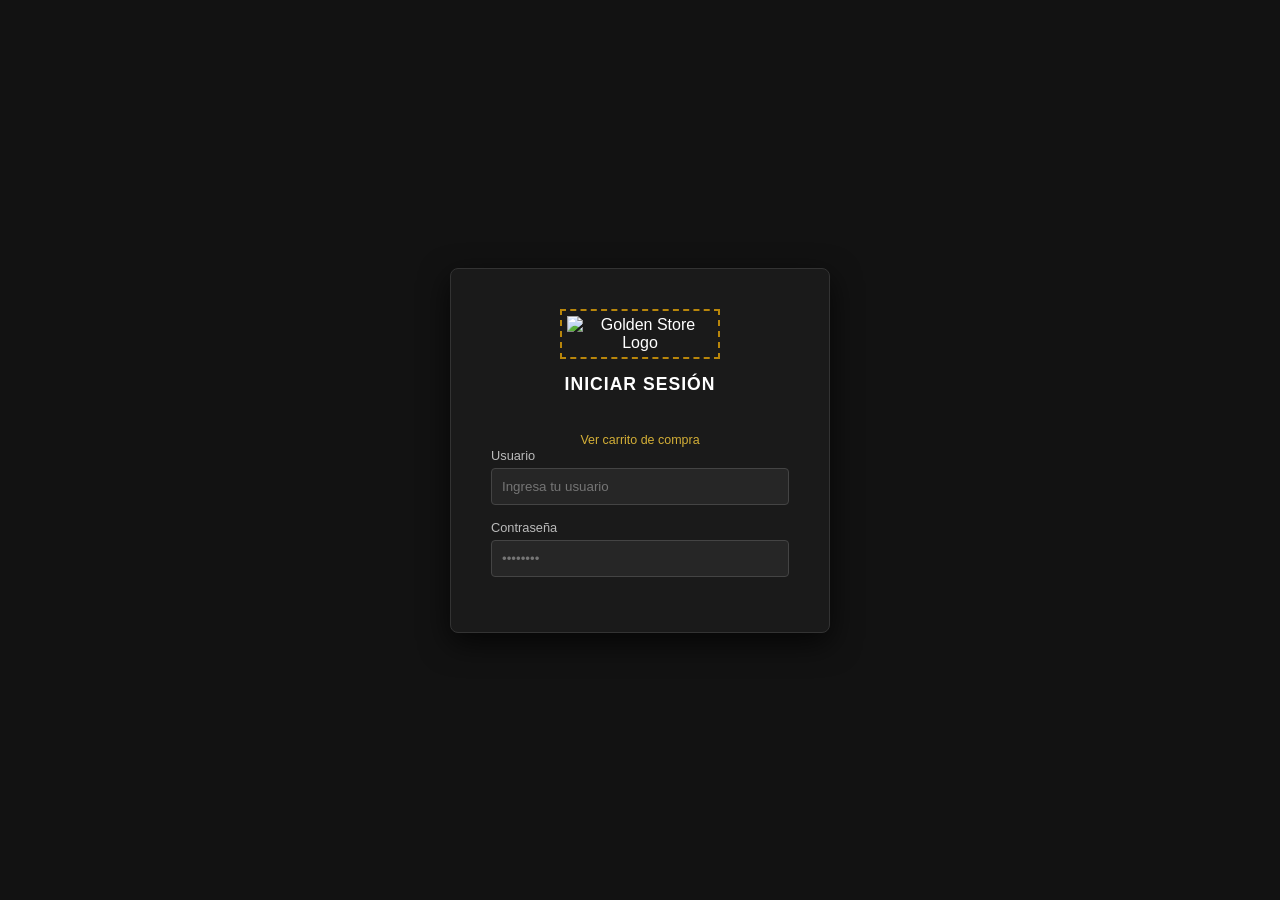
==== commit 4011a4aa: "Update index.html" ====
--- a/index.html
+++ b/index.html
@@ -28,9 +28,6 @@
               <label for="pass">Contraseña</label>
               <input type="password" id="pass" placeholder="••••••••" required>
             </div>
-      
-            <!-- Envía a la pantalla de carga -->
-            <a href="loading.html" class="btn-ingresar">INGRESAR</a>
           </form>
         </div>
 
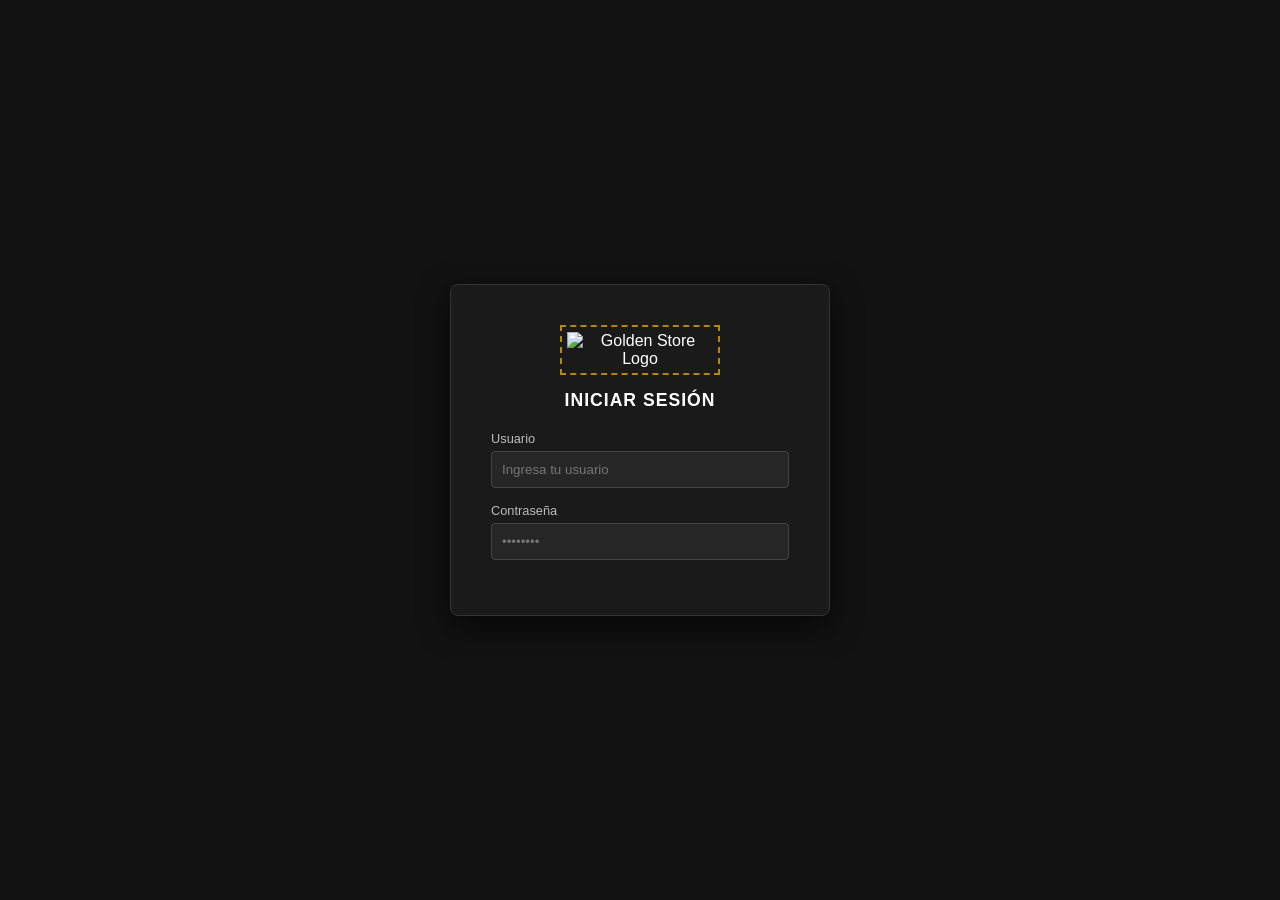
==== commit 363d0941: "Update index.html5" ====
--- a/index.html
+++ b/index.html
@@ -16,7 +16,6 @@
       
           <h2>Iniciar Sesión</h2>
 
-          <a href="carrito.html" class="login-cart-link">Ver carrito de compra</a>
       
           <form class="login-form">
             <div class="input-group">
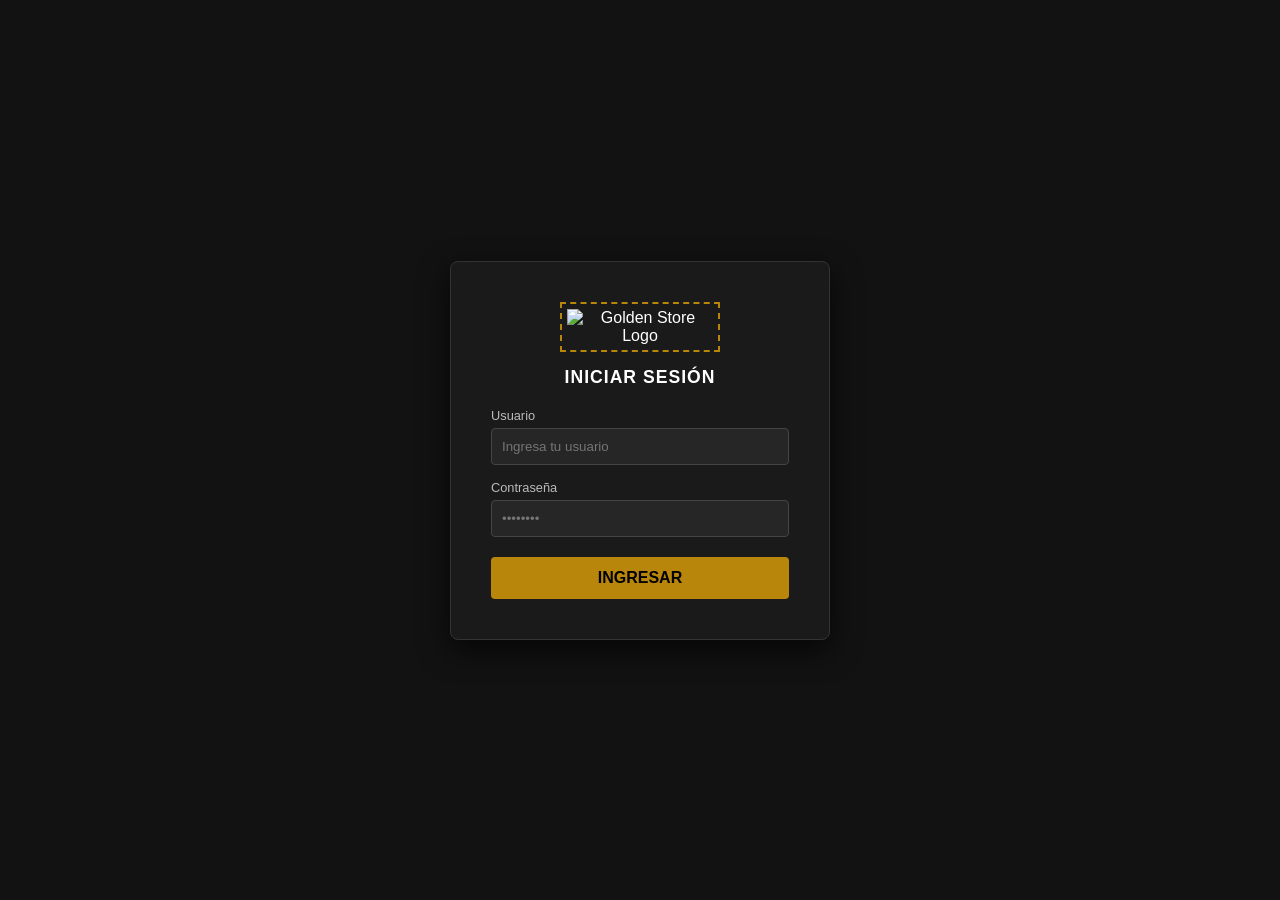
==== commit e5ff4399: "Update index.html" ====
--- a/index.html
+++ b/index.html
@@ -27,6 +27,7 @@
               <label for="pass">Contraseña</label>
               <input type="password" id="pass" placeholder="••••••••" required>
             </div>
+                       <a href="loading.html" class="btn-ingresar">INGRESAR</a>
           </form>
         </div>
 
